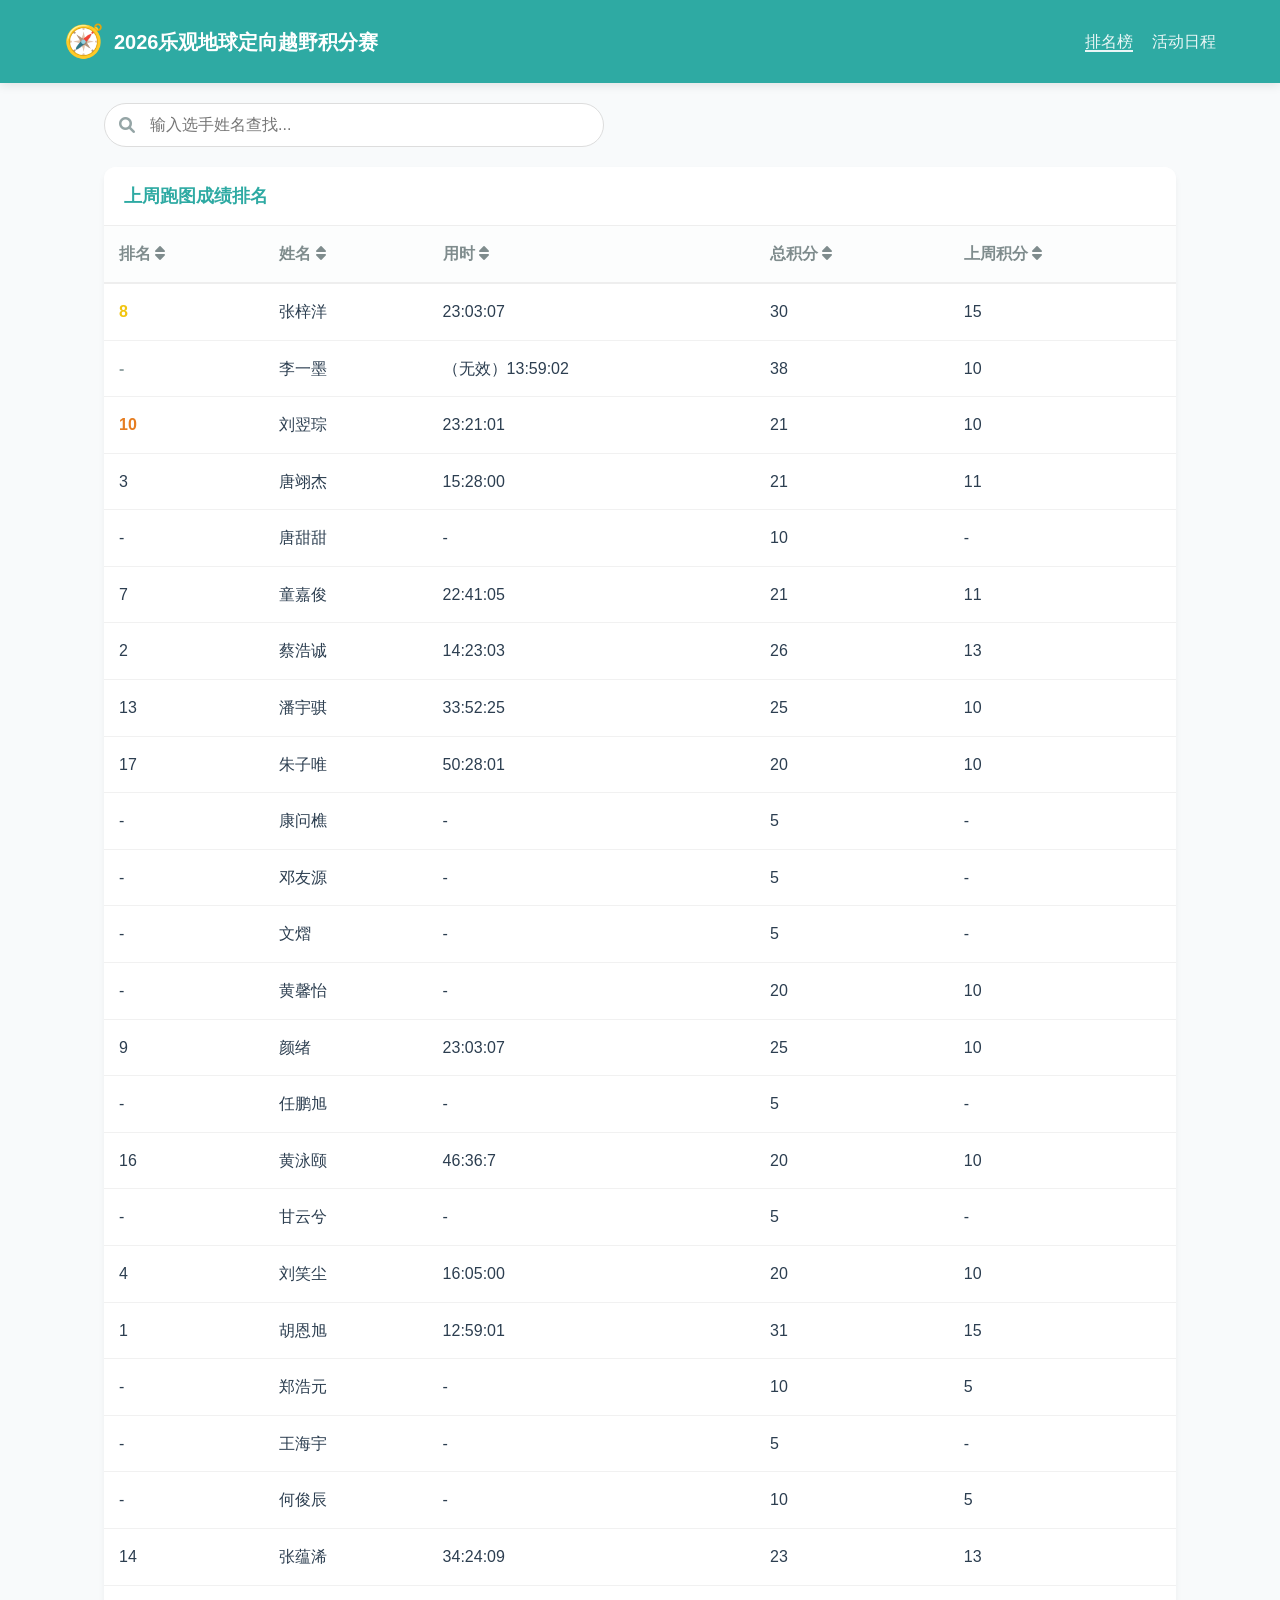
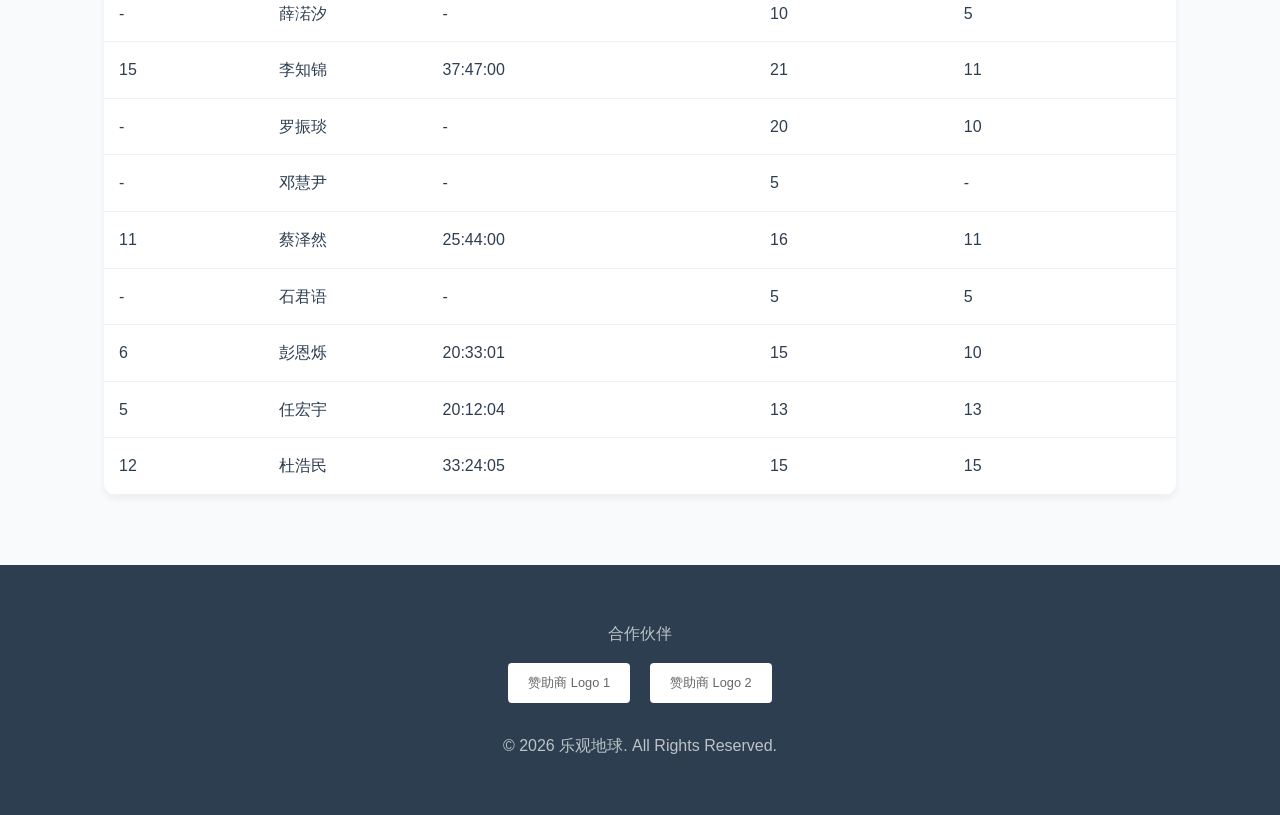
==== index.html @ 3fcf9bf5 "Update index.html" ====
<!DOCTYPE html>
<html lang="zh-CN">
<head>
    <meta charset="UTF-8">
    <meta name="viewport" content="width=device-width, initial-scale=1.0">
    <title>定向越野积分赛排名 - 2026</title>
    <link rel="stylesheet" href="style.css">
    <link rel="stylesheet" href="https://cdnjs.cloudflare.com/ajax/libs/font-awesome/6.0.0-beta3/css/all.min.css">
</head>
<body>

    <header>
        <div class="header-container">
            <div class="logo-title">
                <span class="logo-icon">🧭</span>
                <h1>2026乐观地球定向越野积分赛</h1>
            </div>
            <nav>
                <a href="#" class="active">排名榜</a>
                <a href="#">活动日程</a>
            </nav>
        </div>
    </header>

    <main>
        <div class="search-section">
            <div class="search-box">
                <i class="fas fa-search"></i>
                <input type="text" id="playerSearch" placeholder="输入选手姓名查找...">
            </div>
        </div>
        
        <section class="ranking-section">
            <div class="table-card">
                <div class="table-header">
                    <h2>上周跑图成绩排名</h2>
                </div>
                <div class="table-responsive">
                    <table id="rankingTable">
                        <thead>
                            <tr>
                                <th onclick="sortTable(0)">排名 <i class="fas fa-sort"></i></th>
                                <th onclick="sortTable(1)">姓名 <i class="fas fa-sort"></i></th>
                                <th onclick="sortTable(2)">用时 <i class="fas fa-sort"></i></th>
                                <th onclick="sortTable(3)">总积分 <i class="fas fa-sort"></i></th>
                                <th onclick="sortTable(4)">上周积分 <i class="fas fa-sort"></i></th>
                            </tr>
                        </thead>
                        <tbody id="rankingBody">
                            <tr>
                                <td>8</td>
                                <td>张梓洋</td>
                                <td>23:03:07</td>
                                <td>30</td>
                                <td>15</td>
                            </tr>
                            <tr>
                                <td>-</td>
                                <td>李一墨</td>
                                <td>（无效）13:59:02</td>
                                <td>38</td>
                                <td>10</td>
                            </tr>
                            <tr>
                                <td>10</td>
                                <td>刘翌琮</td>
                                <td>23:21:01</td>
                                <td>21</td>
                                <td>10</td>
                            </tr>
                            <tr>
                                <td>3</td>
                                <td>唐翊杰</td>
                                <td>15:28:00</td>
                                <td>21</td>
                                <td>11</td>
                            </tr>
                            <tr>
                                <td>-</td>
                                <td>唐甜甜</td>
                                <td>-</td>
                                <td>10</td>
                                <td>-</td>
                            </tr>
                            <tr>
                                <td>7</td>
                                <td>童嘉俊</td>
                                <td>22:41:05</td>
                                <td>21</td>
                                <td>11</td>
                            </tr>
                            <tr>
                                <td>2</td>
                                <td>蔡浩诚</td>
                                <td>14:23:03</td>
                                <td>26</td>
                                <td>13</td>
                            </tr>
                            <tr>
                                <td>13</td>
                                <td>潘宇骐</td>
                                <td>33:52:25</td>
                                <td>25</td>
                                <td>10</td>
                            </tr>
                            <tr>
                                <td>17</td>
                                <td>朱子唯</td>
                                <td>50:28:01</td>
                                <td>20</td>
                                <td>10</td>
                            </tr>
                            <tr>
                                <td>-</td>
                                <td>康问樵</td>
                                <td>-</td>
                                <td>5</td>
                                <td>-</td>
                            </tr>
                            <tr>
                                <td>-</td>
                                <td>邓友源</td>
                                <td>-</td>
                                <td>5</td>
                                <td>-</td>
                            </tr>
                             <tr>
                                <td>-</td>
                                <td>文熠</td>
                                <td>-</td>
                                <td>5</td>
                                <td>-</td>
                            </tr>
                             <tr>
                                <td>-</td>
                                <td>黄馨怡</td>
                                <td>-</td>
                                <td>20</td>
                                <td>10</td>
                            </tr>
                             <tr>
                                <td>9</td>
                                <td>颜绪</td>
                                <td>23:03:07</td>
                                <td>25</td>
                                <td>10</td>
                            </tr>
                             <tr>
                                <td>-</td>
                                <td>任鹏旭</td>
                                <td>-</td>
                                <td>5</td>
                                <td>-</td>
                            </tr>
                             <tr>
                                <td>16</td>
                                <td>黄泳颐</td>
                                <td>46:36:7</td>
                                <td>20</td>
                                <td>10</td>
                            </tr>
                             <tr>
                                <td>-</td>
                                <td>甘云兮</td>
                                <td>-</td>
                                <td>5</td>
                                <td>-</td>
                            </tr>
                             <tr>
                                <td>4</td>
                                <td>刘笑尘</td>
                                <td>16:05:00</td>
                                <td>20</td>
                                <td>10</td>
                            </tr>
                             <tr>
                                <td>1</td>
                                <td>胡恩旭</td>
                                <td>12:59:01</td>
                                <td>31</td>
                                <td>15</td>
                            </tr>
                             <tr>
                                <td>-</td>
                                <td>郑浩元</td>
                                <td>-</td>
                                <td>10</td>
                                <td>5</td>
                            </tr>
                             <tr>
                                <td>-</td>
                                <td>王海宇</td>
                                <td>-</td>
                                <td>5</td>
                                <td>-</td>
                            </tr>
                             <tr>
                                <td>-</td>
                                <td>何俊辰</td>
                                <td>-</td>
                                <td>10</td>
                                <td>5</td>
                            </tr>
                             <tr>
                                <td>14</td>
                                <td>张蕴浠</td>
                                <td>34:24:09</td>
                                <td>23</td>
                                <td>13</td>
                            </tr>
                             <tr>
                                <td>-</td>
                                <td>薛渃汐</td>
                                <td>-</td>
                                <td>10</td>
                                <td>5</td>
                            </tr>
                             <tr>
                                <td>15</td>
                                <td>李知锦</td>
                                <td>37:47:00</td>
                                <td>21</td>
                                <td>11</td>
                            </tr>
                             <tr>
                                <td>-</td>
                                <td>罗振琰</td>
                                <td>-</td>
                                <td>20</td>
                                <td>10</td>
                            </tr>
                             <tr>
                                <td>-</td>
                                <td>邓慧尹</td>
                                <td>-</td>
                                <td>5</td>
                                <td>-</td>
                            </tr>
                             <tr>
                                <td>11</td>
                                <td>蔡泽然</td>
                                <td>25:44:00</td>
                                <td>16</td>
                                <td>11</td>
                            </tr>
                             <tr>
                                <td>-</td>
                                <td>石君语</td>
                                <td>-</td>
                                <td>5</td>
                                <td>5</td>
                            </tr>
                             <tr>
                                <td>6</td>
                                <td>彭恩烁</td>
                                <td>20:33:01</td>
                                <td>15</td>
                                <td>10</td>
                            </tr>
                             <tr>
                                <td>5</td>
                                <td>任宏宇</td>
                                <td>20:12:04</td>
                                <td>13</td>
                                <td>13</td>
                            </tr>
                             <tr>
                                <td>12</td>
                                <td>杜浩民</td>
                                <td>33:24:05</td>
                                <td>15</td>
                                <td>15</td>
                            </tr>
                        </tbody>
                    </table>
                </div>
            </div>
        </section>
    </main>

    <footer>
        <div class="sponsor-section">
            <p>合作伙伴</p>
            <div class="sponsor-logos">
                <div class="sponsor-item">赞助商 Logo 1</div>
                <div class="sponsor-item">赞助商 Logo 2</div>
            </div>
        </div>
        <div class="footer-info">
            <p>© 2026 乐观地球. All Rights Reserved.</p>
        </div>
    </footer>

    <script src="app.js"></script>
</body>
</html>
---- style.css ----
/* 变量定义 */
:root {
    --primary-color: rgb(46, 170, 163); /* 你指定的主体色 */
    --primary-dark: rgb(35, 130, 125);
    --bg-color: #f8fafb;
    --text-color: #2c3e50;
}

* {
    box-sizing: border-box;
    -webkit-tap-highlight-color: transparent;
}

body {
    font-family: -apple-system, BlinkMacSystemFont, "Segoe UI", Roboto, sans-serif;
    margin: 0;
    background-color: var(--bg-color);
    color: var(--text-color);
    line-height: 1.6;
}

/* 头部样式 */
header {
    background-color: var(--primary-color);
    color: white;
    padding: 1rem 5%;
    position: sticky;
    top: 0;
    z-index: 100;
    box-shadow: 0 2px 10px rgba(0,0,0,0.1);
}

.header-container {
    display: flex;
    justify-content: space-between;
    align-items: center;
    max-width: 1200px;
    margin: 0 auto;
}

.logo-title {
    display: flex;
    align-items: center;
    gap: 10px;
}

.logo-icon { font-size: 2rem; }
h1 { margin: 0; font-size: 1.25rem; }

nav a {
    color: white;
    text-decoration: none;
    margin-left: 15px;
    font-weight: 500;
    opacity: 0.9;
}

nav a.active { border-bottom: 2px solid white; }

/* 主体布局 */
main {
    max-width: 1200px;
    margin: 0 auto;
    padding: 20px 5%;
}

/* 搜索框 */
.search-section {
    margin-bottom: 20px;
}

.search-box {
    position: relative;
    max-width: 500px;
}

.search-box i {
    position: absolute;
    left: 15px;
    top: 50%;
    transform: translateY(-50%);
    color: #95a5a6;
}

.search-box input {
    width: 100%;
    padding: 12px 12px 12px 45px;
    border: 1px solid #ddd;
    border-radius: 25px;
    font-size: 1rem;
    outline: none;
    transition: 0.3s;
}

.search-box input:focus {
    border-color: var(--primary-color);
    box-shadow: 0 0 8px rgba(46, 170, 163, 0.2);
}

/* 表格卡片样式 */
.table-card {
    background: white;
    border-radius: 12px;
    overflow: hidden;
    box-shadow: 0 4px 6px rgba(0,0,0,0.05);
}

.table-header {
    padding: 15px 20px;
    background: #fff;
    border-bottom: 1px solid #eee;
}

.table-header h2 {
    margin: 0;
    font-size: 1.1rem;
    color: var(--primary-color);
}

/* 响应式表格核心 */
.table-responsive {
    width: 100%;
    overflow-x: auto;
    -webkit-overflow-scrolling: touch;
}

table {
    width: 100%;
    border-collapse: collapse;
    min-width: 600px; /* 保证手机端不挤压 */
}

th {
    background-color: #fcfdfd;
    color: #7f8c8d;
    font-weight: 600;
    text-align: left;
    padding: 15px;
    border-bottom: 2px solid #eee;
    cursor: pointer;
}

td {
    padding: 15px;
    border-bottom: 1px solid #f1f1f1;
}

tr:hover { background-color: #f9fdfd; }

/* 前三名样式 */
tr:nth-child(1) td:first-child { color: #f1c40f; font-weight: bold; }
tr:nth-child(2) td:first-child { color: #95a5a6; font-weight: bold; }
tr:nth-child(3) td:first-child { color: #e67e22; font-weight: bold; }

/* 底部与赞助商 */
footer {
    margin-top: 50px;
    padding: 40px 5%;
    background: #2c3e50;
    color: #bdc3c7;
    text-align: center;
}

.sponsor-section {
    max-width: 600px;
    margin: 0 auto 30px;
}

.sponsor-logos {
    display: flex;
    justify-content: center;
    gap: 20px;
    margin-top: 15px;
}

.sponsor-item {
    background: white;
    color: #666;
    padding: 10px 20px;
    border-radius: 4px;
    font-size: 0.8rem;
    min-width: 120px;
}

/* 手机端适配逻辑 */
@media (max-width: 600px) {
    header { padding: 15px; }
    .header-container { flex-direction: column; gap: 10px; }
    h1 { font-size: 1.1rem; }
    nav a { margin: 0 8px; font-size: 0.9rem; }
    
    th, td { padding: 12px 10px; font-size: 0.85rem; }
    .sponsor-logos { flex-direction: column; align-items: center; }
}
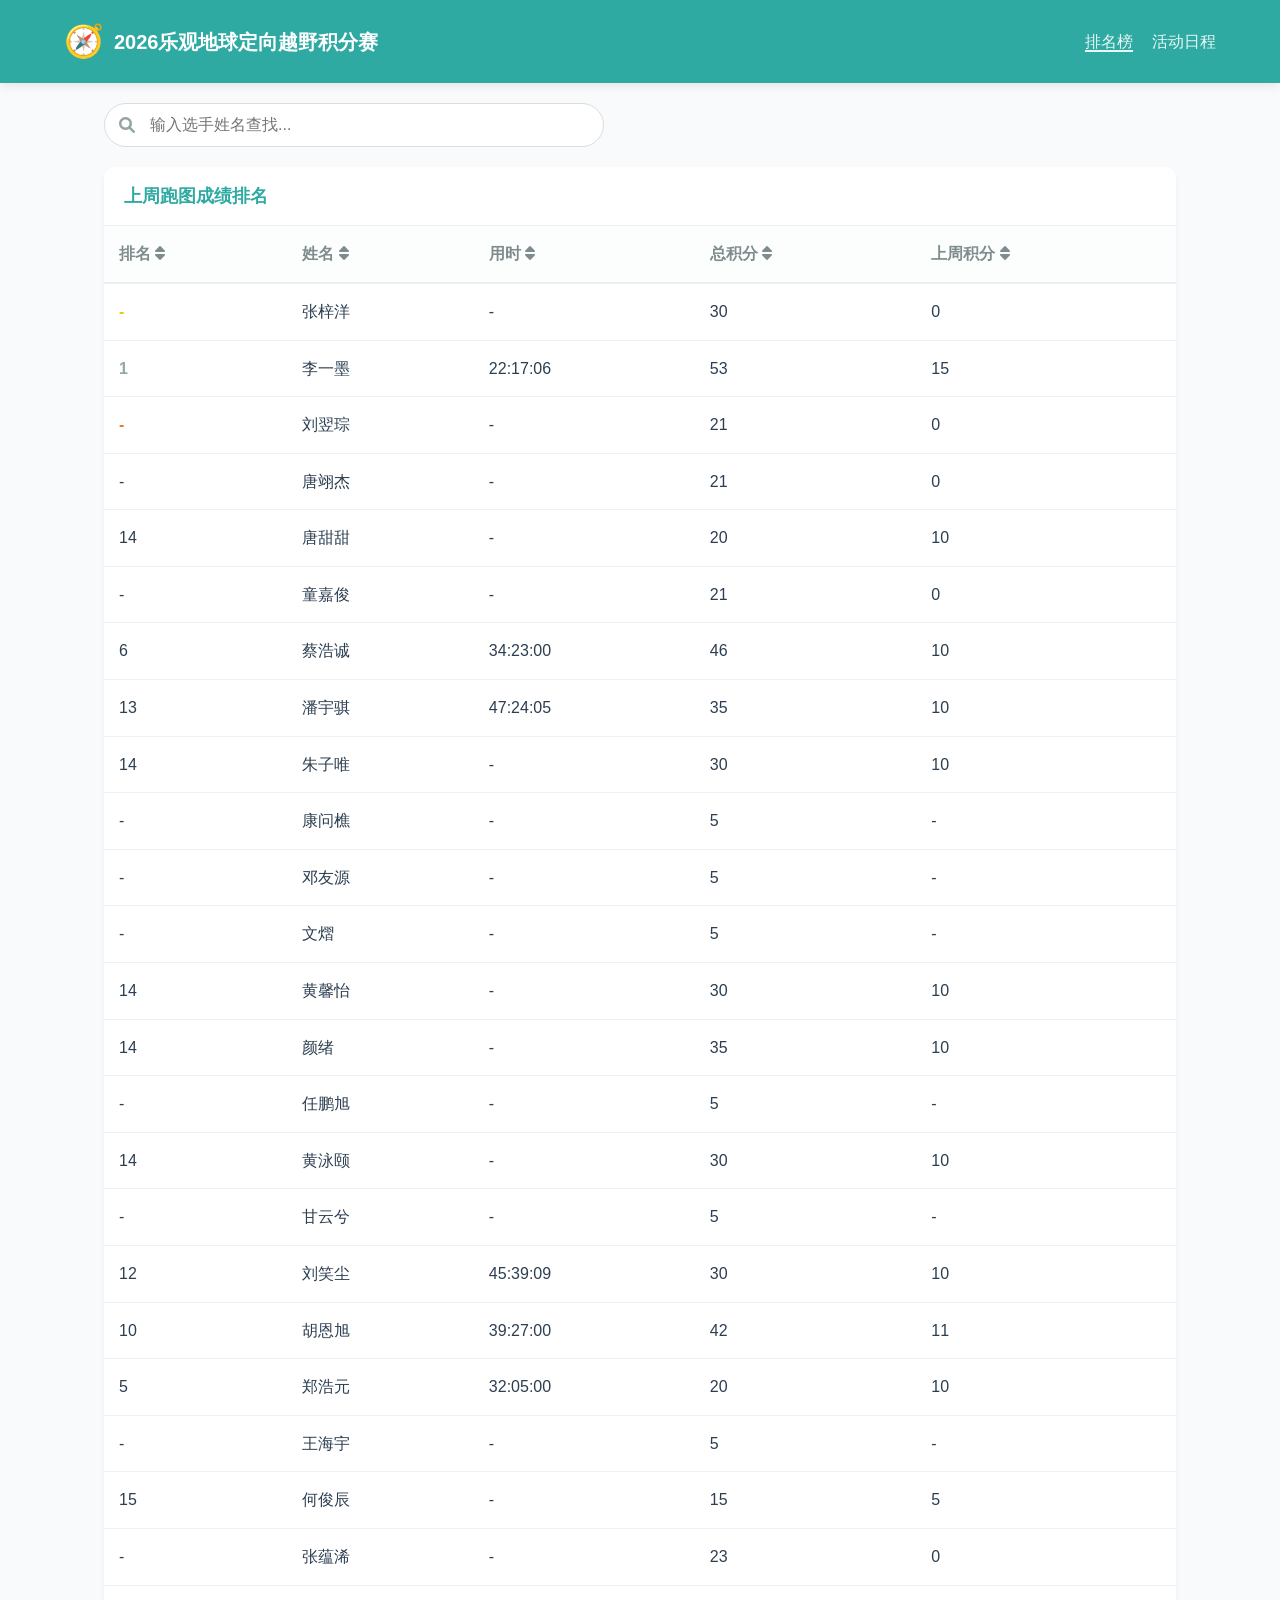
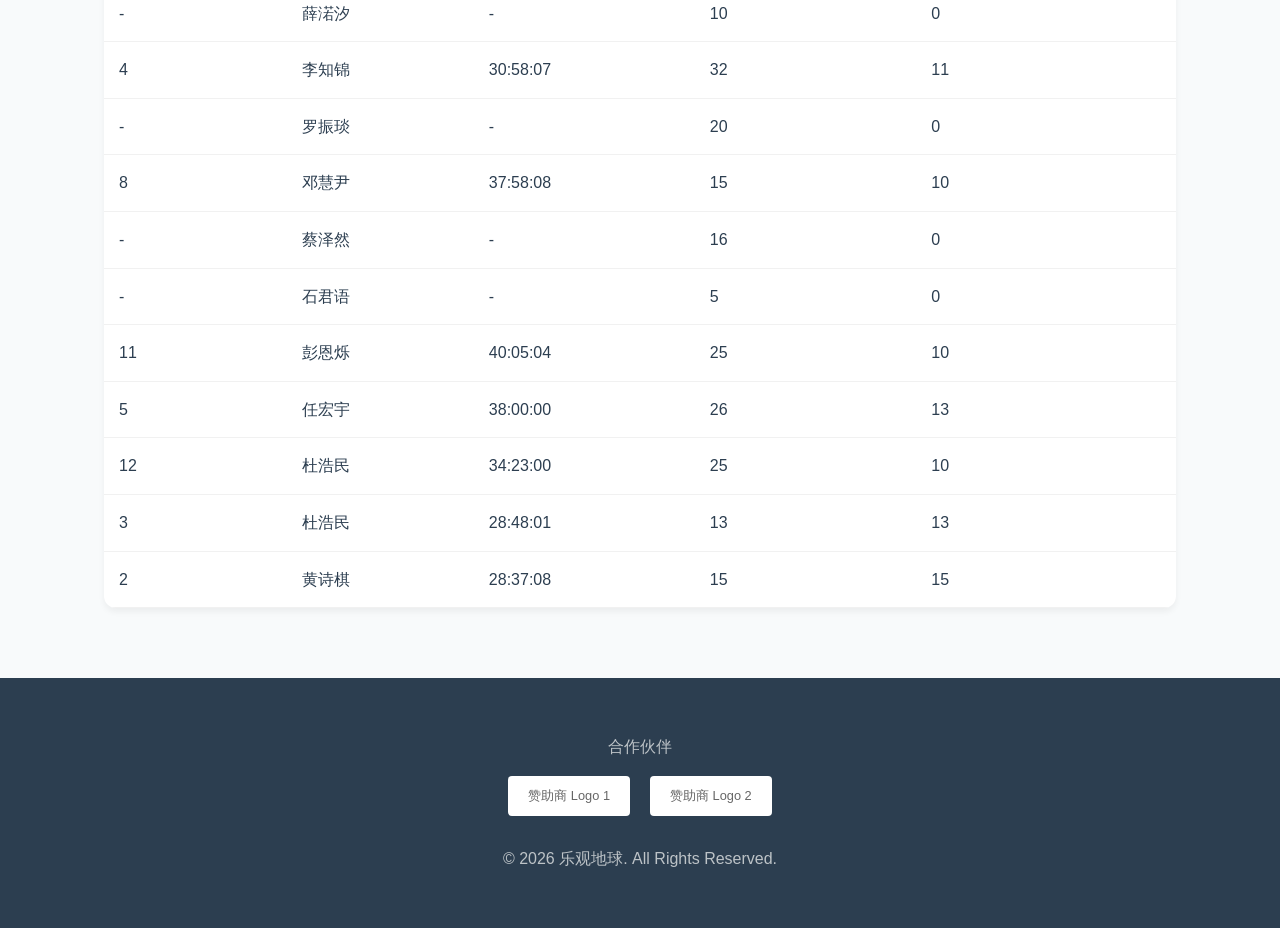
==== commit db9e60c7: "Update index.html" ====
--- a/index.html
+++ b/index.html
@@ -48,226 +48,240 @@
                         </thead>
                         <tbody id="rankingBody">
                             <tr>
+                                <td>-</td>
+                                <td>张梓洋</td>
+                                <td>-</td>
+                                <td>30</td>
+                                <td>0</td>
+                            </tr>
+                            <tr>
+                                <td>1</td>
+                                <td>李一墨</td>
+                                <td>22:17:06</td>
+                                <td>53</td>
+                                <td>15</td>
+                            </tr>
+                            <tr>
+                                <td>-</td>
+                                <td>刘翌琮</td>
+                                <td>-</td>
+                                <td>21</td>
+                                <td>0</td>
+                            </tr>
+                            <tr>
+                                <td>-</td>
+                                <td>唐翊杰</td>
+                                <td>-</td>
+                                <td>21</td>
+                                <td>0</td>
+                            </tr>
+                            <tr>
+                                <td>14</td>
+                                <td>唐甜甜</td>
+                                <td>-</td>
+                                <td>20</td>
+                                <td>10</td>
+                            </tr>
+                            <tr>
+                                <td>-</td>
+                                <td>童嘉俊</td>
+                                <td>-</td>
+                                <td>21</td>
+                                <td>0</td>
+                            </tr>
+                            <tr>
+                                <td>6</td>
+                                <td>蔡浩诚</td>
+                                <td>34:23:00</td>
+                                <td>46</td>
+                                <td>10</td>
+                            </tr>
+                            <tr>
+                                <td>13</td>
+                                <td>潘宇骐</td>
+                                <td>47:24:05</td>
+                                <td>35</td>
+                                <td>10</td>
+                            </tr>
+                            <tr>
+                                <td>14</td>
+                                <td>朱子唯</td>
+                                <td>-</td>
+                                <td>30</td>
+                                <td>10</td>
+                            </tr>
+                            <tr>
+                                <td>-</td>
+                                <td>康问樵</td>
+                                <td>-</td>
+                                <td>5</td>
+                                <td>-</td>
+                            </tr>
+                            <tr>
+                                <td>-</td>
+                                <td>邓友源</td>
+                                <td>-</td>
+                                <td>5</td>
+                                <td>-</td>
+                            </tr>
+                             <tr>
+                                <td>-</td>
+                                <td>文熠</td>
+                                <td>-</td>
+                                <td>5</td>
+                                <td>-</td>
+                            </tr>
+                             <tr>
+                                <td>14</td>
+                                <td>黄馨怡</td>
+                                <td>-</td>
+                                <td>30</td>
+                                <td>10</td>
+                            </tr>
+                             <tr>
+                                <td>14</td>
+                                <td>颜绪</td>
+                                <td>-</td>
+                                <td>35</td>
+                                <td>10</td>
+                            </tr>
+                             <tr>
+                                <td>-</td>
+                                <td>任鹏旭</td>
+                                <td>-</td>
+                                <td>5</td>
+                                <td>-</td>
+                            </tr>
+                             <tr>
+                                <td>14</td>
+                                <td>黄泳颐</td>
+                                <td>-</td>
+                                <td>30</td>
+                                <td>10</td>
+                            </tr>
+                             <tr>
+                                <td>-</td>
+                                <td>甘云兮</td>
+                                <td>-</td>
+                                <td>5</td>
+                                <td>-</td>
+                            </tr>
+                             <tr>
+                                <td>12</td>
+                                <td>刘笑尘</td>
+                                <td>45:39:09</td>
+                                <td>30</td>
+                                <td>10</td>
+                            </tr>
+                             <tr>
+                                <td>10</td>
+                                <td>胡恩旭</td>
+                                <td>39:27:00</td>
+                                <td>42</td>
+                                <td>11</td>
+                            </tr>
+                             <tr>
+                                <td>5</td>
+                                <td>郑浩元</td>
+                                <td>32:05:00</td>
+                                <td>20</td>
+                                <td>10</td>
+                            </tr>
+                             <tr>
+                                <td>-</td>
+                                <td>王海宇</td>
+                                <td>-</td>
+                                <td>5</td>
+                                <td>-</td>
+                            </tr>
+                             <tr>
+                                <td>15</td>
+                                <td>何俊辰</td>
+                                <td>-</td>
+                                <td>15</td>
+                                <td>5</td>
+                            </tr>
+                             <tr>
+                                <td>-</td>
+                                <td>张蕴浠</td>
+                                <td>-</td>
+                                <td>23</td>
+                                <td>0</td>
+                            </tr>
+                             <tr>
+                                <td>-</td>
+                                <td>薛渃汐</td>
+                                <td>-</td>
+                                <td>10</td>
+                                <td>0</td>
+                            </tr>
+                             <tr>
+                                <td>4</td>
+                                <td>李知锦</td>
+                                <td>30:58:07</td>
+                                <td>32</td>
+                                <td>11</td>
+                            </tr>
+                             <tr>
+                                <td>-</td>
+                                <td>罗振琰</td>
+                                <td>-</td>
+                                <td>20</td>
+                                <td>0</td>
+                            </tr>
+                             <tr>
                                 <td>8</td>
-                                <td>张梓洋</td>
-                                <td>23:03:07</td>
-                                <td>30</td>
-                                <td>15</td>
-                            </tr>
-                            <tr>
-                                <td>-</td>
-                                <td>李一墨</td>
-                                <td>（无效）13:59:02</td>
-                                <td>38</td>
-                                <td>10</td>
-                            </tr>
-                            <tr>
-                                <td>10</td>
-                                <td>刘翌琮</td>
-                                <td>23:21:01</td>
-                                <td>21</td>
-                                <td>10</td>
-                            </tr>
-                            <tr>
-                                <td>3</td>
-                                <td>唐翊杰</td>
-                                <td>15:28:00</td>
-                                <td>21</td>
+                                <td>邓慧尹</td>
+                                <td>37:58:08</td>
+                                <td>15</td>
+                                <td>10</td>
+                            </tr>
+                             <tr>
+                                <td>-</td>
+                                <td>蔡泽然</td>
+                                <td>-</td>
+                                <td>16</td>
+                                <td>0</td>
+                            </tr>
+                             <tr>
+                                <td>-</td>
+                                <td>石君语</td>
+                                <td>-</td>
+                                <td>5</td>
+                                <td>0</td>
+                            </tr>
+                             <tr>
                                 <td>11</td>
-                            </tr>
-                            <tr>
-                                <td>-</td>
-                                <td>唐甜甜</td>
-                                <td>-</td>
-                                <td>10</td>
-                                <td>-</td>
-                            </tr>
-                            <tr>
-                                <td>7</td>
-                                <td>童嘉俊</td>
-                                <td>22:41:05</td>
-                                <td>21</td>
-                                <td>11</td>
-                            </tr>
-                            <tr>
-                                <td>2</td>
-                                <td>蔡浩诚</td>
-                                <td>14:23:03</td>
+                                <td>彭恩烁</td>
+                                <td>40:05:04</td>
+                                <td>25</td>
+                                <td>10</td>
+                            </tr>
+                             <tr>
+                                <td>5</td>
+                                <td>任宏宇</td>
+                                <td>38:00:00</td>
                                 <td>26</td>
                                 <td>13</td>
                             </tr>
-                            <tr>
-                                <td>13</td>
-                                <td>潘宇骐</td>
-                                <td>33:52:25</td>
+                             <tr>
+                                <td>12</td>
+                                <td>杜浩民</td>
+                                <td>34:23:00</td>
                                 <td>25</td>
                                 <td>10</td>
                             </tr>
-                            <tr>
-                                <td>17</td>
-                                <td>朱子唯</td>
-                                <td>50:28:01</td>
-                                <td>20</td>
-                                <td>10</td>
-                            </tr>
-                            <tr>
-                                <td>-</td>
-                                <td>康问樵</td>
-                                <td>-</td>
-                                <td>5</td>
-                                <td>-</td>
-                            </tr>
-                            <tr>
-                                <td>-</td>
-                                <td>邓友源</td>
-                                <td>-</td>
-                                <td>5</td>
-                                <td>-</td>
-                            </tr>
-                             <tr>
-                                <td>-</td>
-                                <td>文熠</td>
-                                <td>-</td>
-                                <td>5</td>
-                                <td>-</td>
-                            </tr>
-                             <tr>
-                                <td>-</td>
-                                <td>黄馨怡</td>
-                                <td>-</td>
-                                <td>20</td>
-                                <td>10</td>
-                            </tr>
-                             <tr>
-                                <td>9</td>
-                                <td>颜绪</td>
-                                <td>23:03:07</td>
-                                <td>25</td>
-                                <td>10</td>
-                            </tr>
-                             <tr>
-                                <td>-</td>
-                                <td>任鹏旭</td>
-                                <td>-</td>
-                                <td>5</td>
-                                <td>-</td>
-                            </tr>
-                             <tr>
-                                <td>16</td>
-                                <td>黄泳颐</td>
-                                <td>46:36:7</td>
-                                <td>20</td>
-                                <td>10</td>
-                            </tr>
-                             <tr>
-                                <td>-</td>
-                                <td>甘云兮</td>
-                                <td>-</td>
-                                <td>5</td>
-                                <td>-</td>
-                            </tr>
-                             <tr>
-                                <td>4</td>
-                                <td>刘笑尘</td>
-                                <td>16:05:00</td>
-                                <td>20</td>
-                                <td>10</td>
-                            </tr>
-                             <tr>
-                                <td>1</td>
-                                <td>胡恩旭</td>
-                                <td>12:59:01</td>
-                                <td>31</td>
-                                <td>15</td>
-                            </tr>
-                             <tr>
-                                <td>-</td>
-                                <td>郑浩元</td>
-                                <td>-</td>
-                                <td>10</td>
-                                <td>5</td>
-                            </tr>
-                             <tr>
-                                <td>-</td>
-                                <td>王海宇</td>
-                                <td>-</td>
-                                <td>5</td>
-                                <td>-</td>
-                            </tr>
-                             <tr>
-                                <td>-</td>
-                                <td>何俊辰</td>
-                                <td>-</td>
-                                <td>10</td>
-                                <td>5</td>
-                            </tr>
-                             <tr>
-                                <td>14</td>
-                                <td>张蕴浠</td>
-                                <td>34:24:09</td>
-                                <td>23</td>
-                                <td>13</td>
-                            </tr>
-                             <tr>
-                                <td>-</td>
-                                <td>薛渃汐</td>
-                                <td>-</td>
-                                <td>10</td>
-                                <td>5</td>
-                            </tr>
-                             <tr>
-                                <td>15</td>
-                                <td>李知锦</td>
-                                <td>37:47:00</td>
-                                <td>21</td>
-                                <td>11</td>
-                            </tr>
-                             <tr>
-                                <td>-</td>
-                                <td>罗振琰</td>
-                                <td>-</td>
-                                <td>20</td>
-                                <td>10</td>
-                            </tr>
-                             <tr>
-                                <td>-</td>
-                                <td>邓慧尹</td>
-                                <td>-</td>
-                                <td>5</td>
-                                <td>-</td>
-                            </tr>
-                             <tr>
-                                <td>11</td>
-                                <td>蔡泽然</td>
-                                <td>25:44:00</td>
-                                <td>16</td>
-                                <td>11</td>
-                            </tr>
-                             <tr>
-                                <td>-</td>
-                                <td>石君语</td>
-                                <td>-</td>
-                                <td>5</td>
-                                <td>5</td>
-                            </tr>
-                             <tr>
-                                <td>6</td>
-                                <td>彭恩烁</td>
-                                <td>20:33:01</td>
-                                <td>15</td>
-                                <td>10</td>
-                            </tr>
-                             <tr>
-                                <td>5</td>
-                                <td>任宏宇</td>
-                                <td>20:12:04</td>
+                             <tr>
+                                <td>3</td>
+                                <td>杜浩民</td>
+                                <td>28:48:01</td>
                                 <td>13</td>
                                 <td>13</td>
                             </tr>
                              <tr>
-                                <td>12</td>
-                                <td>杜浩民</td>
-                                <td>33:24:05</td>
+                                <td>2</td>
+                                <td>黄诗棋</td>
+                                <td>28:37:08</td>
                                 <td>15</td>
                                 <td>15</td>
                             </tr>
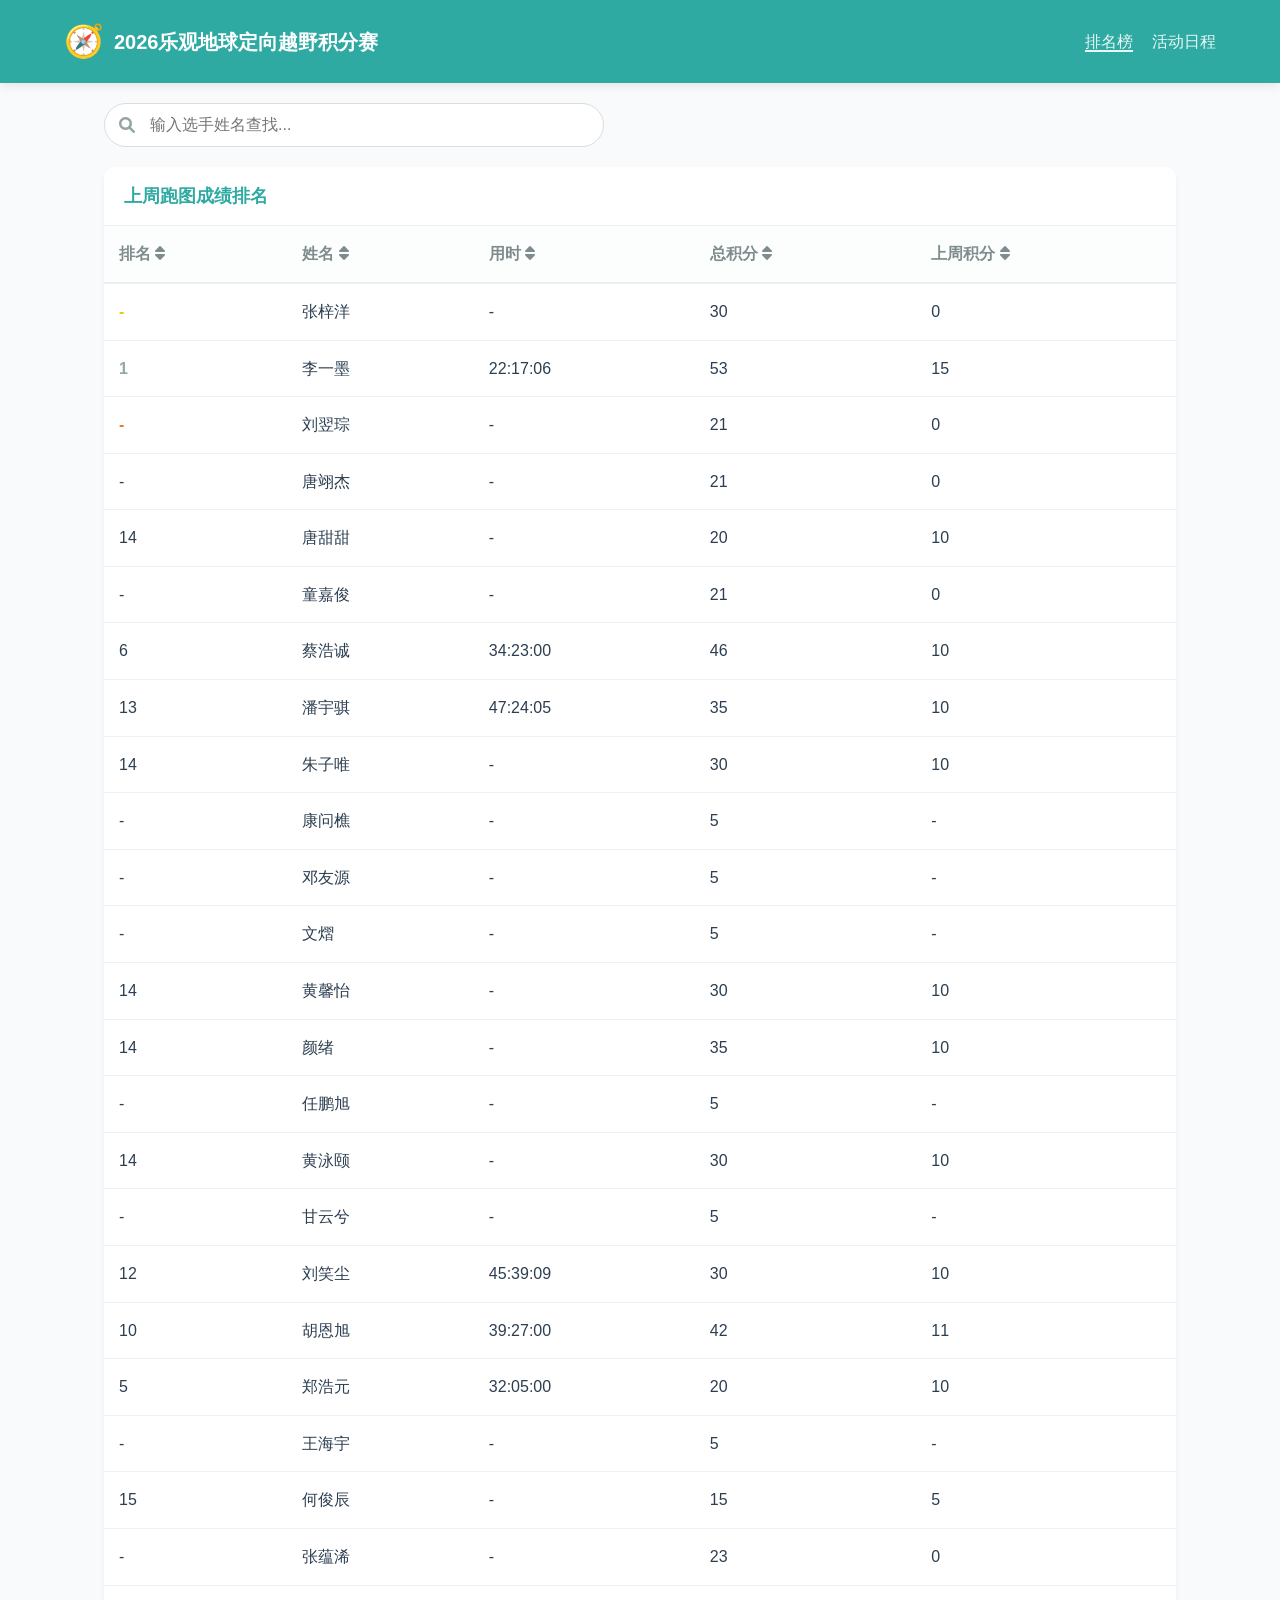
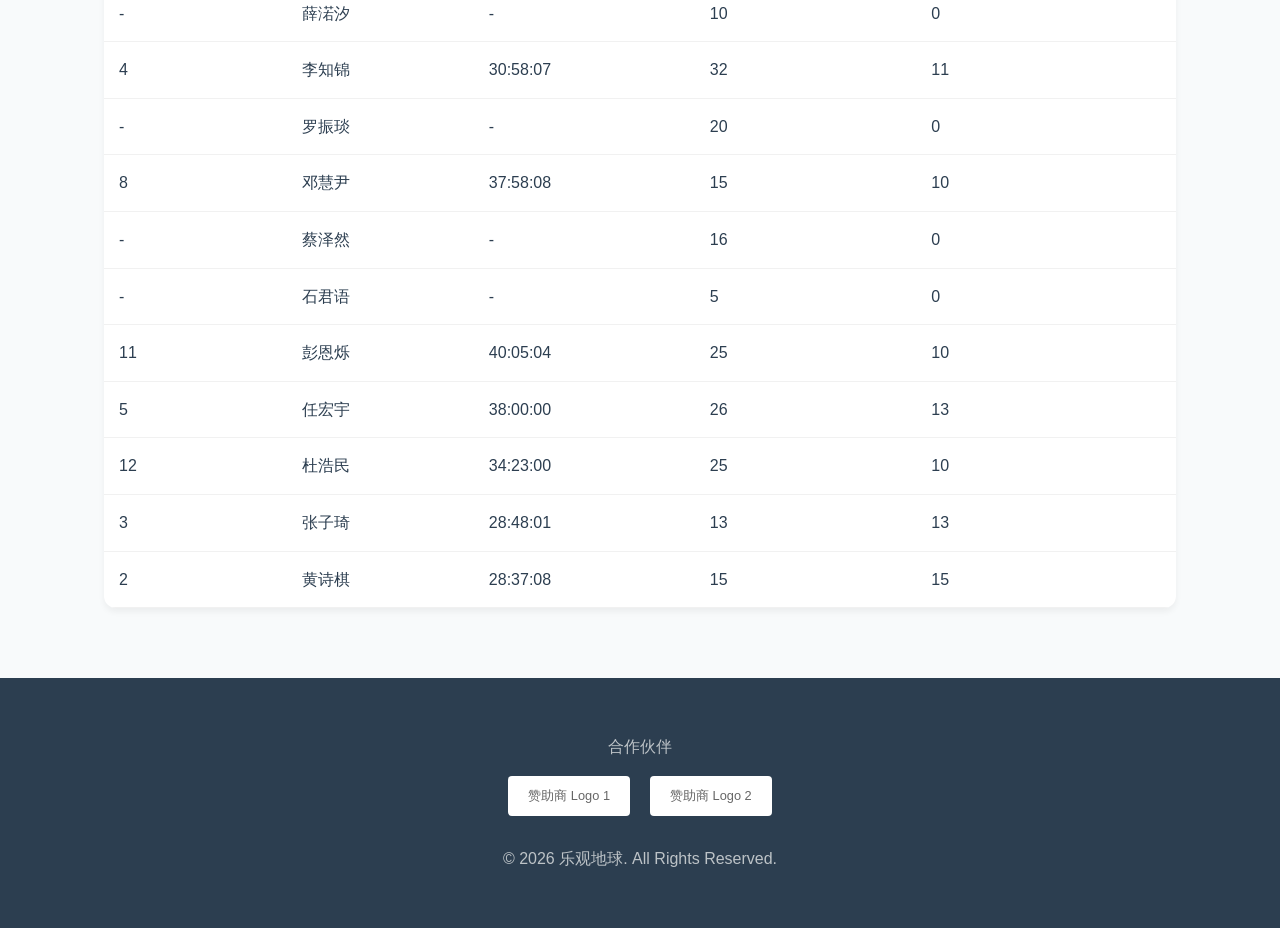
==== commit cea019a4: "Update index.html" ====
--- a/index.html
+++ b/index.html
@@ -273,7 +273,7 @@
                             </tr>
                              <tr>
                                 <td>3</td>
-                                <td>杜浩民</td>
+                                <td>张子琦</td>
                                 <td>28:48:01</td>
                                 <td>13</td>
                                 <td>13</td>
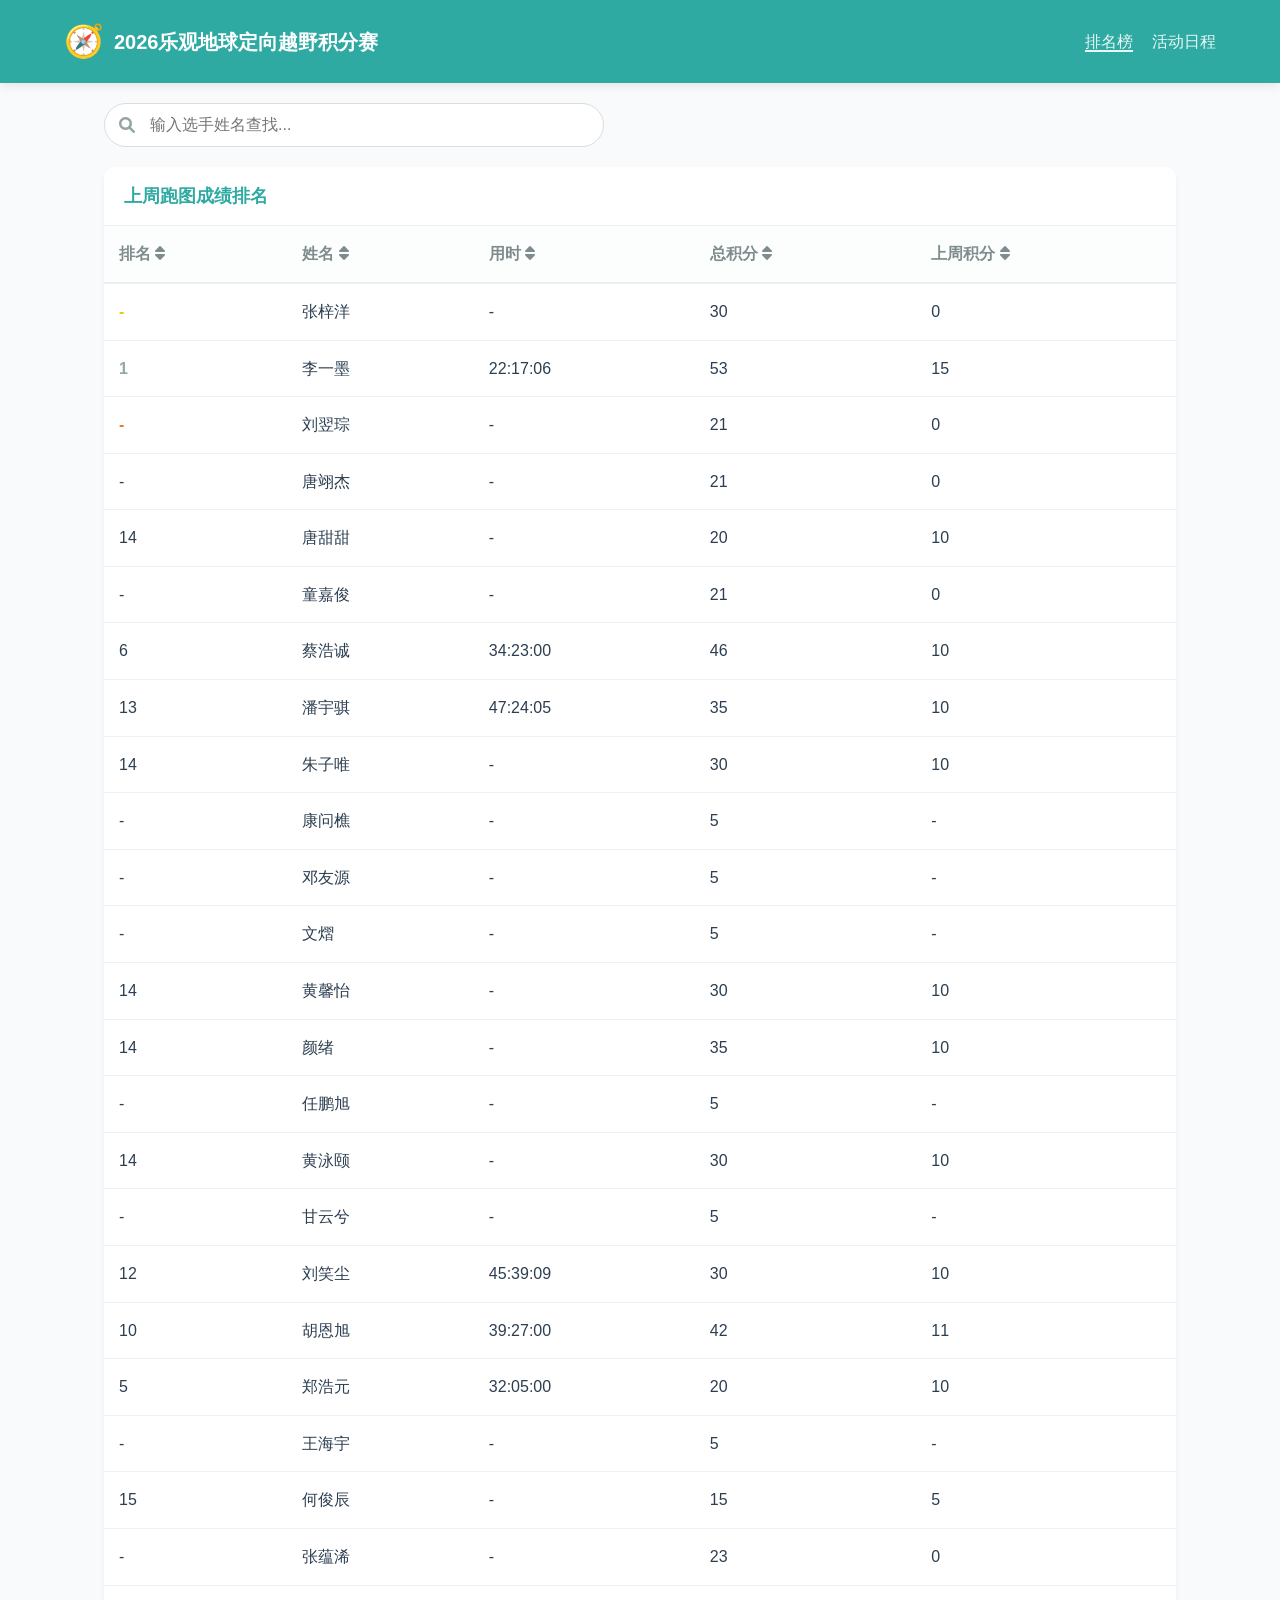
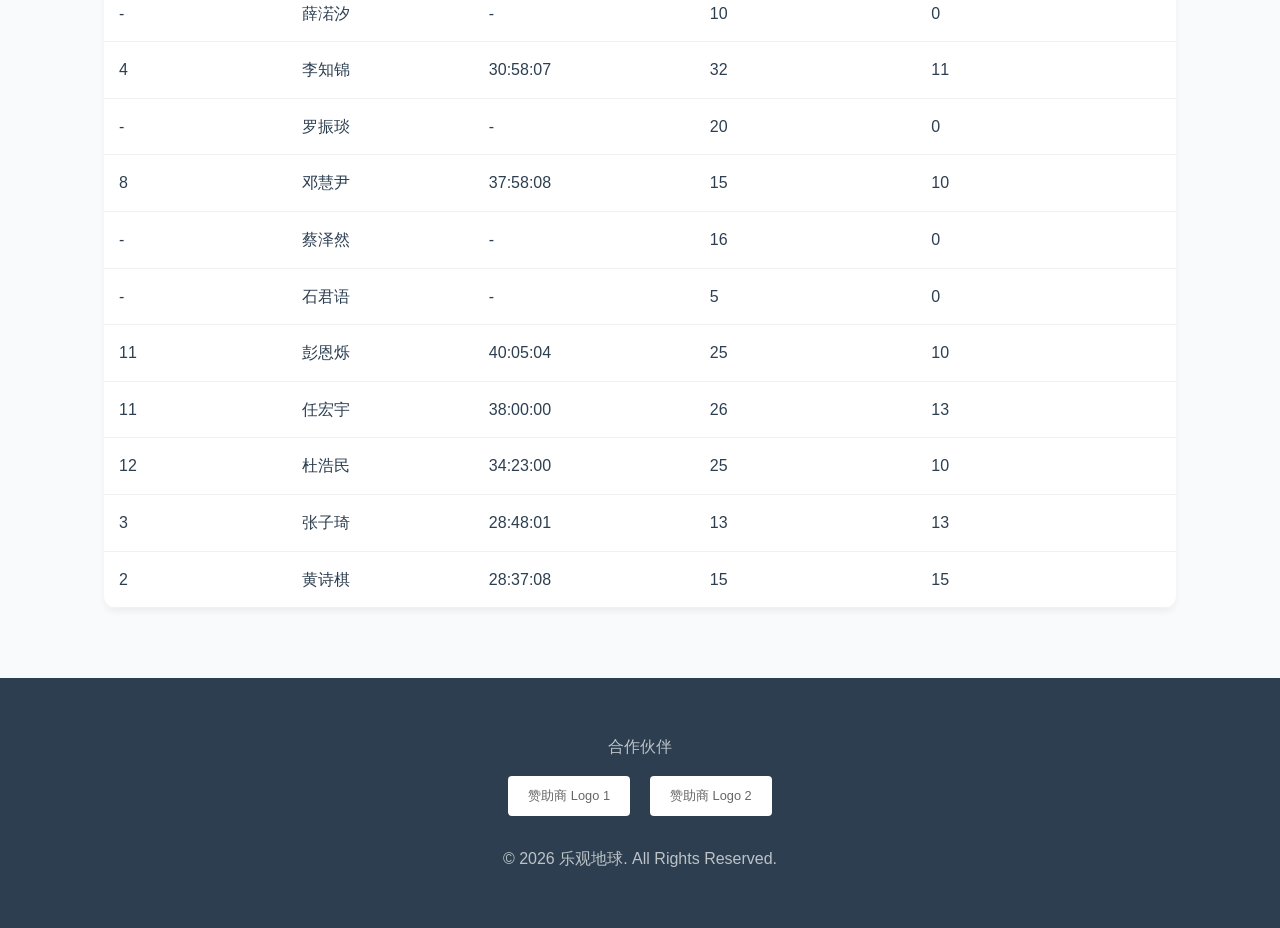
==== commit a47f819a: "Update index.html" ====
--- a/index.html
+++ b/index.html
@@ -258,7 +258,7 @@
                                 <td>10</td>
                             </tr>
                              <tr>
-                                <td>5</td>
+                                <td>11</td>
                                 <td>任宏宇</td>
                                 <td>38:00:00</td>
                                 <td>26</td>
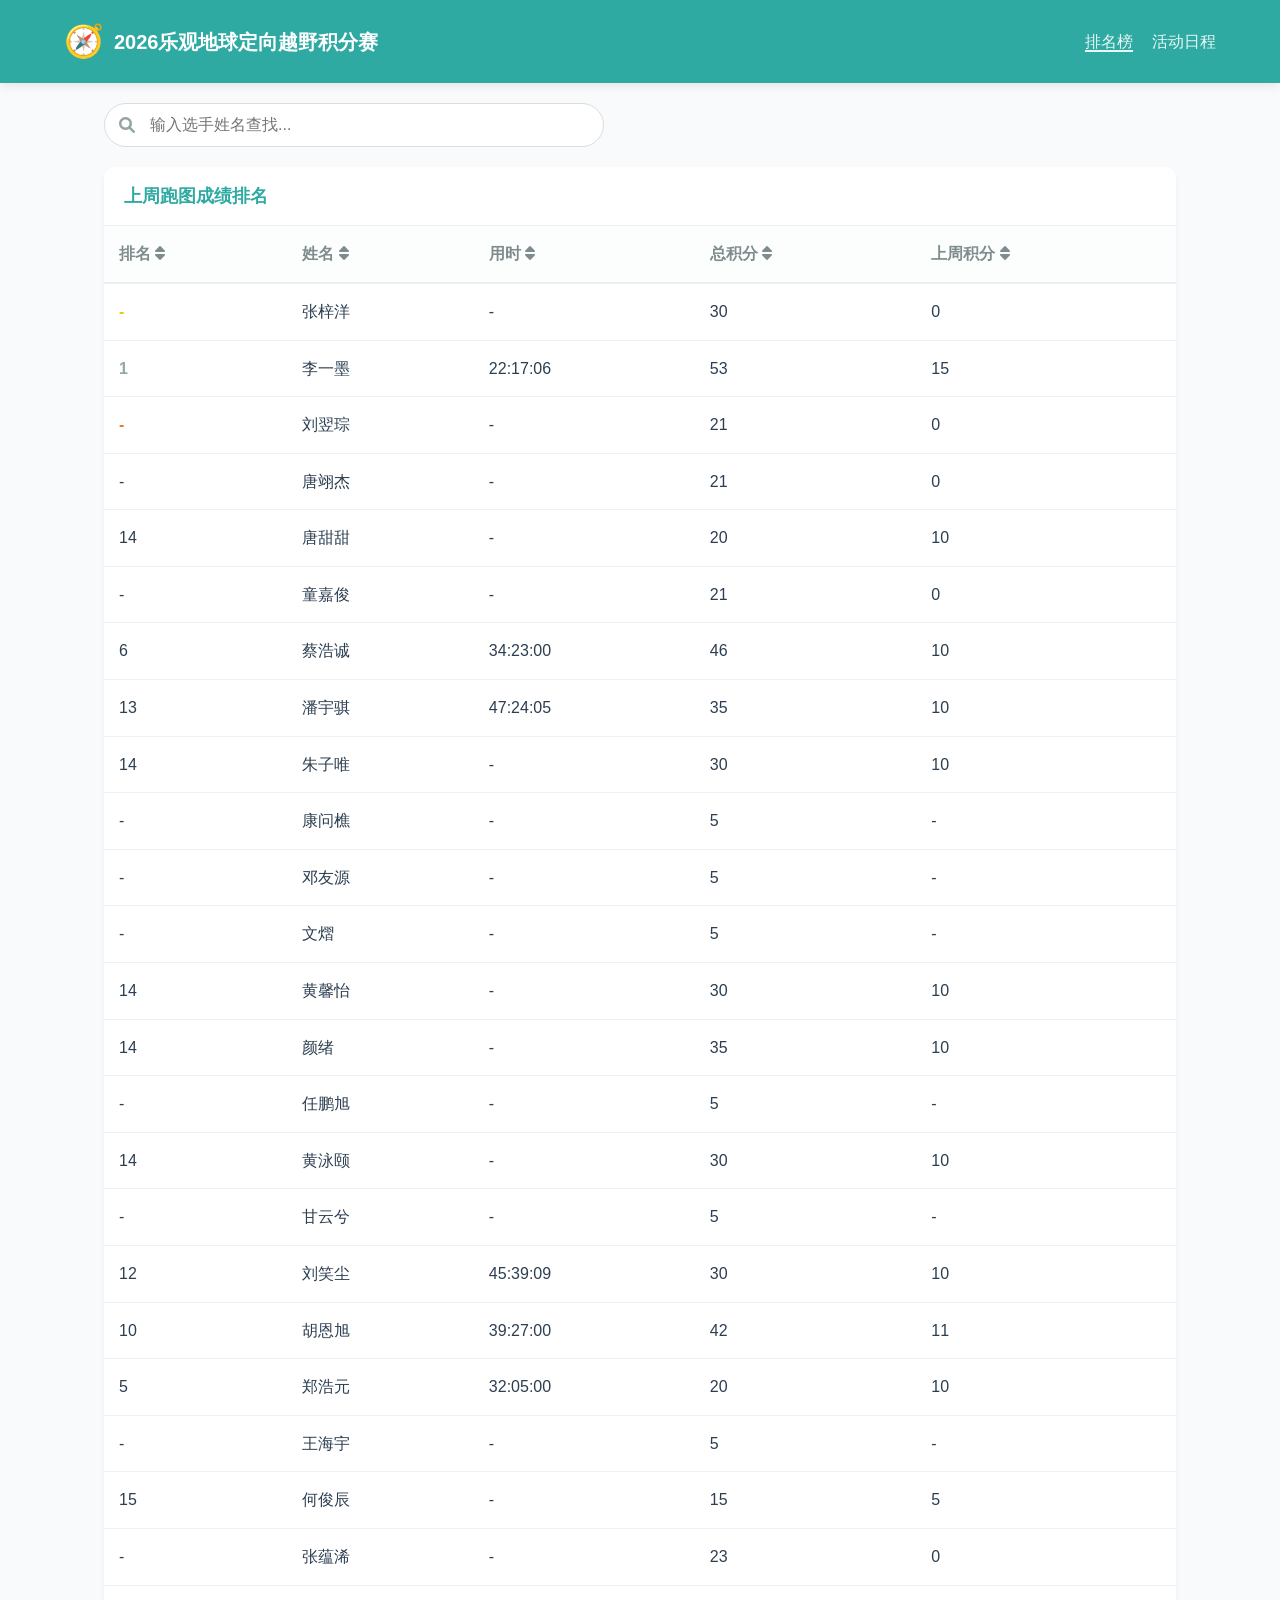
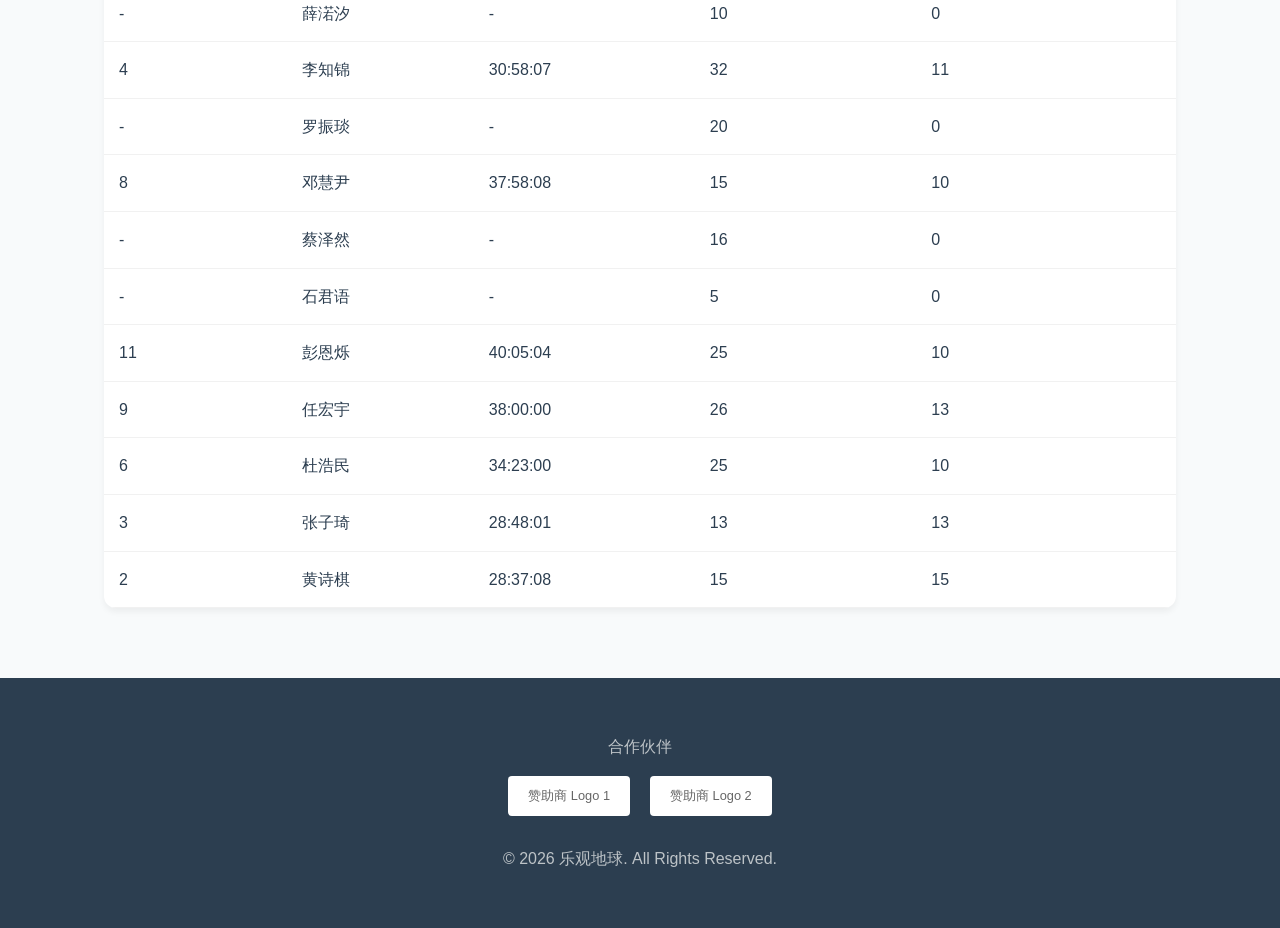
==== commit 052be87d: "Update index.html" ====
--- a/index.html
+++ b/index.html
@@ -258,14 +258,14 @@
                                 <td>10</td>
                             </tr>
                              <tr>
-                                <td>11</td>
+                                <td>9</td>
                                 <td>任宏宇</td>
                                 <td>38:00:00</td>
                                 <td>26</td>
                                 <td>13</td>
                             </tr>
                              <tr>
-                                <td>12</td>
+                                <td>6</td>
                                 <td>杜浩民</td>
                                 <td>34:23:00</td>
                                 <td>25</td>
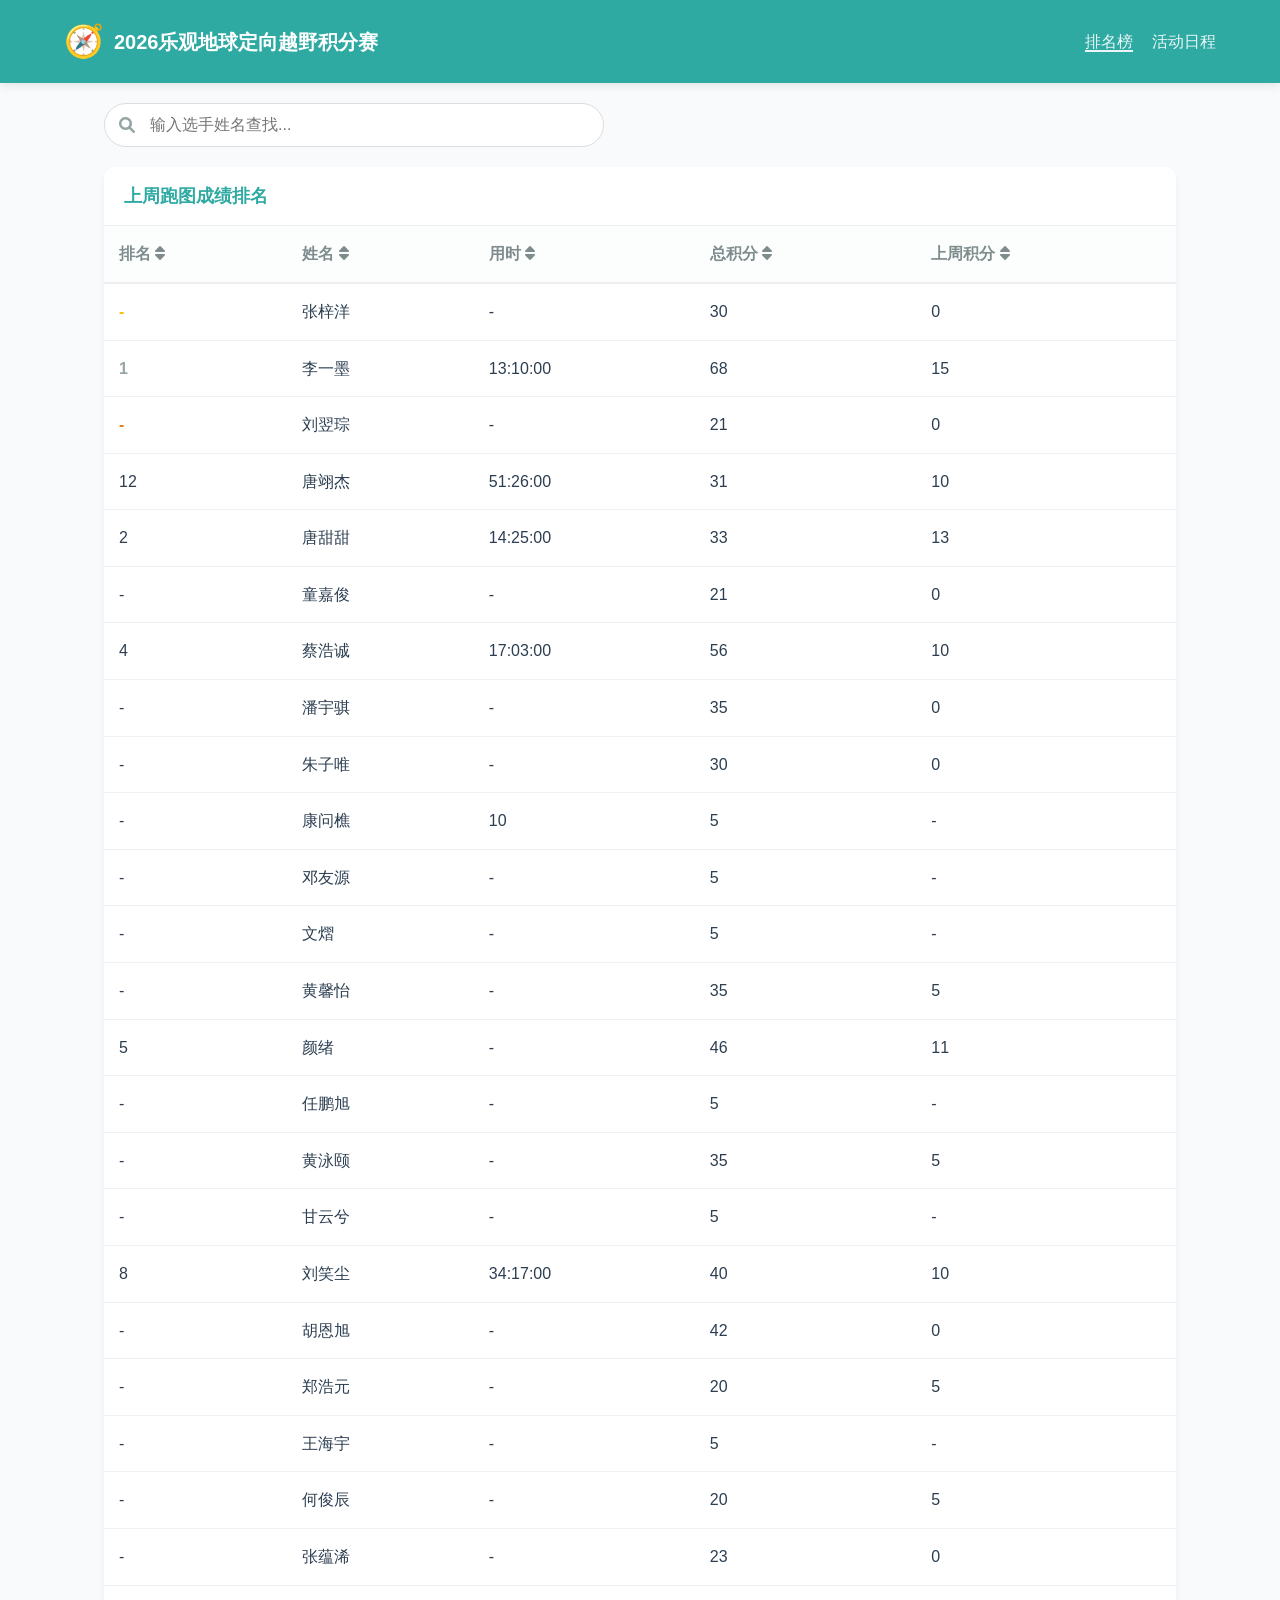
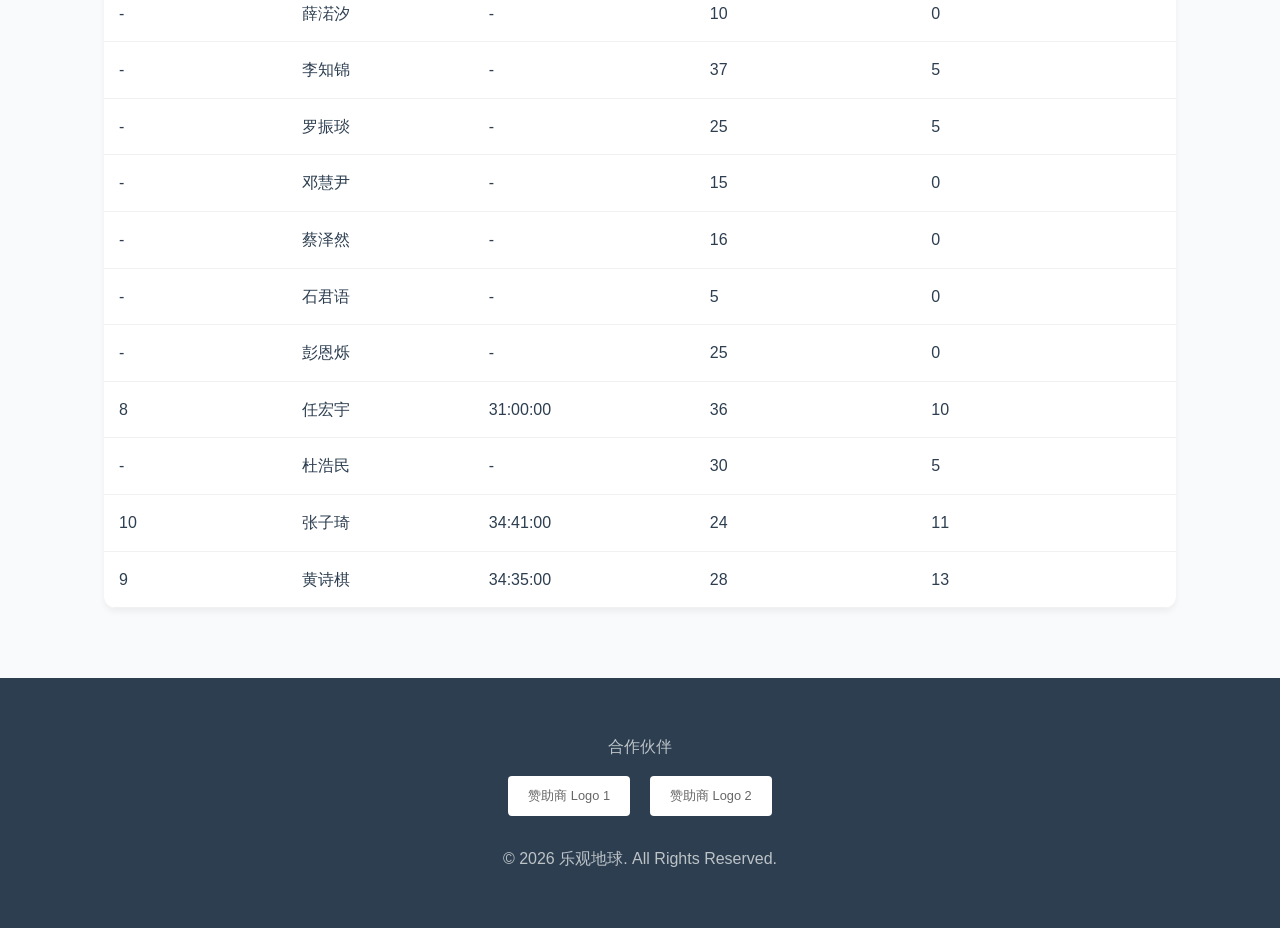
==== commit b0d53962: "Update index.html" ====
--- a/index.html
+++ b/index.html
@@ -57,8 +57,8 @@
                             <tr>
                                 <td>1</td>
                                 <td>李一墨</td>
-                                <td>22:17:06</td>
-                                <td>53</td>
+                                <td>13:10:00</td>
+                                <td>68</td>
                                 <td>15</td>
                             </tr>
                             <tr>
@@ -69,221 +69,221 @@
                                 <td>0</td>
                             </tr>
                             <tr>
-                                <td>-</td>
+                                <td>12</td>
                                 <td>唐翊杰</td>
+                                <td>51:26:00</td>
+                                <td>31</td>
+                                <td>10</td>
+                            </tr>
+                            <tr>
+                                <td>2</td>
+                                <td>唐甜甜</td>
+                                <td>14:25:00</td>
+                                <td>33</td>
+                                <td>13</td>
+                            </tr>
+                            <tr>
+                                <td>-</td>
+                                <td>童嘉俊</td>
                                 <td>-</td>
                                 <td>21</td>
                                 <td>0</td>
                             </tr>
                             <tr>
-                                <td>14</td>
-                                <td>唐甜甜</td>
+                                <td>4</td>
+                                <td>蔡浩诚</td>
+                                <td>17:03:00</td>
+                                <td>56</td>
+                                <td>10</td>
+                            </tr>
+                            <tr>
+                                <td>-</td>
+                                <td>潘宇骐</td>
+                                <td>-</td>
+                                <td>35</td>
+                                <td>0</td>
+                            </tr>
+                            <tr>
+                                <td>-</td>
+                                <td>朱子唯</td>
+                                <td>-</td>
+                                <td>30</td>
+                                <td>0</td>
+                            </tr>
+                            <tr>
+                                <td>-</td>
+                                <td>康问樵</td>
+                                <td>10</td>
+                                <td>5</td>
+                                <td>-</td>
+                            </tr>
+                            <tr>
+                                <td>-</td>
+                                <td>邓友源</td>
+                                <td>-</td>
+                                <td>5</td>
+                                <td>-</td>
+                            </tr>
+                             <tr>
+                                <td>-</td>
+                                <td>文熠</td>
+                                <td>-</td>
+                                <td>5</td>
+                                <td>-</td>
+                            </tr>
+                             <tr>
+                                <td>-</td>
+                                <td>黄馨怡</td>
+                                <td>-</td>
+                                <td>35</td>
+                                <td>5</td>
+                            </tr>
+                             <tr>
+                                <td>5</td>
+                                <td>颜绪</td>
+                                <td>-</td>
+                                <td>46</td>
+                                <td>11</td>
+                            </tr>
+                             <tr>
+                                <td>-</td>
+                                <td>任鹏旭</td>
+                                <td>-</td>
+                                <td>5</td>
+                                <td>-</td>
+                            </tr>
+                             <tr>
+                                <td>-</td>
+                                <td>黄泳颐</td>
+                                <td>-</td>
+                                <td>35</td>
+                                <td>5</td>
+                            </tr>
+                             <tr>
+                                <td>-</td>
+                                <td>甘云兮</td>
+                                <td>-</td>
+                                <td>5</td>
+                                <td>-</td>
+                            </tr>
+                             <tr>
+                                <td>8</td>
+                                <td>刘笑尘</td>
+                                <td>34:17:00</td>
+                                <td>40</td>
+                                <td>10</td>
+                            </tr>
+                             <tr>
+                                <td>-</td>
+                                <td>胡恩旭</td>
+                                <td>-</td>
+                                <td>42</td>
+                                <td>0</td>
+                            </tr>
+                             <tr>
+                                <td>-</td>
+                                <td>郑浩元</td>
                                 <td>-</td>
                                 <td>20</td>
-                                <td>10</td>
-                            </tr>
-                            <tr>
-                                <td>-</td>
-                                <td>童嘉俊</td>
-                                <td>-</td>
-                                <td>21</td>
-                                <td>0</td>
-                            </tr>
-                            <tr>
-                                <td>6</td>
-                                <td>蔡浩诚</td>
-                                <td>34:23:00</td>
-                                <td>46</td>
-                                <td>10</td>
-                            </tr>
-                            <tr>
+                                <td>5</td>
+                            </tr>
+                             <tr>
+                                <td>-</td>
+                                <td>王海宇</td>
+                                <td>-</td>
+                                <td>5</td>
+                                <td>-</td>
+                            </tr>
+                             <tr>
+                                <td>-</td>
+                                <td>何俊辰</td>
+                                <td>-</td>
+                                <td>20</td>
+                                <td>5</td>
+                            </tr>
+                             <tr>
+                                <td>-</td>
+                                <td>张蕴浠</td>
+                                <td>-</td>
+                                <td>23</td>
+                                <td>0</td>
+                            </tr>
+                             <tr>
+                                <td>-</td>
+                                <td>薛渃汐</td>
+                                <td>-</td>
+                                <td>10</td>
+                                <td>0</td>
+                            </tr>
+                             <tr>
+                                <td>-</td>
+                                <td>李知锦</td>
+                                <td>-</td>
+                                <td>37</td>
+                                <td>5</td>
+                            </tr>
+                             <tr>
+                                <td>-</td>
+                                <td>罗振琰</td>
+                                <td>-</td>
+                                <td>25</td>
+                                <td>5</td>
+                            </tr>
+                             <tr>
+                                <td>-</td>
+                                <td>邓慧尹</td>
+                                <td>-</td>
+                                <td>15</td>
+                                <td>0</td>
+                            </tr>
+                             <tr>
+                                <td>-</td>
+                                <td>蔡泽然</td>
+                                <td>-</td>
+                                <td>16</td>
+                                <td>0</td>
+                            </tr>
+                             <tr>
+                                <td>-</td>
+                                <td>石君语</td>
+                                <td>-</td>
+                                <td>5</td>
+                                <td>0</td>
+                            </tr>
+                             <tr>
+                                <td>-</td>
+                                <td>彭恩烁</td>
+                                <td>-</td>
+                                <td>25</td>
+                                <td>0</td>
+                            </tr>
+                             <tr>
+                                <td>8</td>
+                                <td>任宏宇</td>
+                                <td>31:00:00</td>
+                                <td>36</td>
+                                <td>10</td>
+                            </tr>
+                             <tr>
+                                <td>-</td>
+                                <td>杜浩民</td>
+                                <td>-</td>
+                                <td>30</td>
+                                <td>5</td>
+                            </tr>
+                             <tr>
+                                <td>10</td>
+                                <td>张子琦</td>
+                                <td>34:41:00</td>
+                                <td>24</td>
+                                <td>11</td>
+                            </tr>
+                             <tr>
+                                <td>9</td>
+                                <td>黄诗棋</td>
+                                <td>34:35:00</td>
+                                <td>28</td>
                                 <td>13</td>
-                                <td>潘宇骐</td>
-                                <td>47:24:05</td>
-                                <td>35</td>
-                                <td>10</td>
-                            </tr>
-                            <tr>
-                                <td>14</td>
-                                <td>朱子唯</td>
-                                <td>-</td>
-                                <td>30</td>
-                                <td>10</td>
-                            </tr>
-                            <tr>
-                                <td>-</td>
-                                <td>康问樵</td>
-                                <td>-</td>
-                                <td>5</td>
-                                <td>-</td>
-                            </tr>
-                            <tr>
-                                <td>-</td>
-                                <td>邓友源</td>
-                                <td>-</td>
-                                <td>5</td>
-                                <td>-</td>
-                            </tr>
-                             <tr>
-                                <td>-</td>
-                                <td>文熠</td>
-                                <td>-</td>
-                                <td>5</td>
-                                <td>-</td>
-                            </tr>
-                             <tr>
-                                <td>14</td>
-                                <td>黄馨怡</td>
-                                <td>-</td>
-                                <td>30</td>
-                                <td>10</td>
-                            </tr>
-                             <tr>
-                                <td>14</td>
-                                <td>颜绪</td>
-                                <td>-</td>
-                                <td>35</td>
-                                <td>10</td>
-                            </tr>
-                             <tr>
-                                <td>-</td>
-                                <td>任鹏旭</td>
-                                <td>-</td>
-                                <td>5</td>
-                                <td>-</td>
-                            </tr>
-                             <tr>
-                                <td>14</td>
-                                <td>黄泳颐</td>
-                                <td>-</td>
-                                <td>30</td>
-                                <td>10</td>
-                            </tr>
-                             <tr>
-                                <td>-</td>
-                                <td>甘云兮</td>
-                                <td>-</td>
-                                <td>5</td>
-                                <td>-</td>
-                            </tr>
-                             <tr>
-                                <td>12</td>
-                                <td>刘笑尘</td>
-                                <td>45:39:09</td>
-                                <td>30</td>
-                                <td>10</td>
-                            </tr>
-                             <tr>
-                                <td>10</td>
-                                <td>胡恩旭</td>
-                                <td>39:27:00</td>
-                                <td>42</td>
-                                <td>11</td>
-                            </tr>
-                             <tr>
-                                <td>5</td>
-                                <td>郑浩元</td>
-                                <td>32:05:00</td>
-                                <td>20</td>
-                                <td>10</td>
-                            </tr>
-                             <tr>
-                                <td>-</td>
-                                <td>王海宇</td>
-                                <td>-</td>
-                                <td>5</td>
-                                <td>-</td>
-                            </tr>
-                             <tr>
-                                <td>15</td>
-                                <td>何俊辰</td>
-                                <td>-</td>
-                                <td>15</td>
-                                <td>5</td>
-                            </tr>
-                             <tr>
-                                <td>-</td>
-                                <td>张蕴浠</td>
-                                <td>-</td>
-                                <td>23</td>
-                                <td>0</td>
-                            </tr>
-                             <tr>
-                                <td>-</td>
-                                <td>薛渃汐</td>
-                                <td>-</td>
-                                <td>10</td>
-                                <td>0</td>
-                            </tr>
-                             <tr>
-                                <td>4</td>
-                                <td>李知锦</td>
-                                <td>30:58:07</td>
-                                <td>32</td>
-                                <td>11</td>
-                            </tr>
-                             <tr>
-                                <td>-</td>
-                                <td>罗振琰</td>
-                                <td>-</td>
-                                <td>20</td>
-                                <td>0</td>
-                            </tr>
-                             <tr>
-                                <td>8</td>
-                                <td>邓慧尹</td>
-                                <td>37:58:08</td>
-                                <td>15</td>
-                                <td>10</td>
-                            </tr>
-                             <tr>
-                                <td>-</td>
-                                <td>蔡泽然</td>
-                                <td>-</td>
-                                <td>16</td>
-                                <td>0</td>
-                            </tr>
-                             <tr>
-                                <td>-</td>
-                                <td>石君语</td>
-                                <td>-</td>
-                                <td>5</td>
-                                <td>0</td>
-                            </tr>
-                             <tr>
-                                <td>11</td>
-                                <td>彭恩烁</td>
-                                <td>40:05:04</td>
-                                <td>25</td>
-                                <td>10</td>
-                            </tr>
-                             <tr>
-                                <td>9</td>
-                                <td>任宏宇</td>
-                                <td>38:00:00</td>
-                                <td>26</td>
-                                <td>13</td>
-                            </tr>
-                             <tr>
-                                <td>6</td>
-                                <td>杜浩民</td>
-                                <td>34:23:00</td>
-                                <td>25</td>
-                                <td>10</td>
-                            </tr>
-                             <tr>
-                                <td>3</td>
-                                <td>张子琦</td>
-                                <td>28:48:01</td>
-                                <td>13</td>
-                                <td>13</td>
-                            </tr>
-                             <tr>
-                                <td>2</td>
-                                <td>黄诗棋</td>
-                                <td>28:37:08</td>
-                                <td>15</td>
-                                <td>15</td>
                             </tr>
                         </tbody>
                     </table>
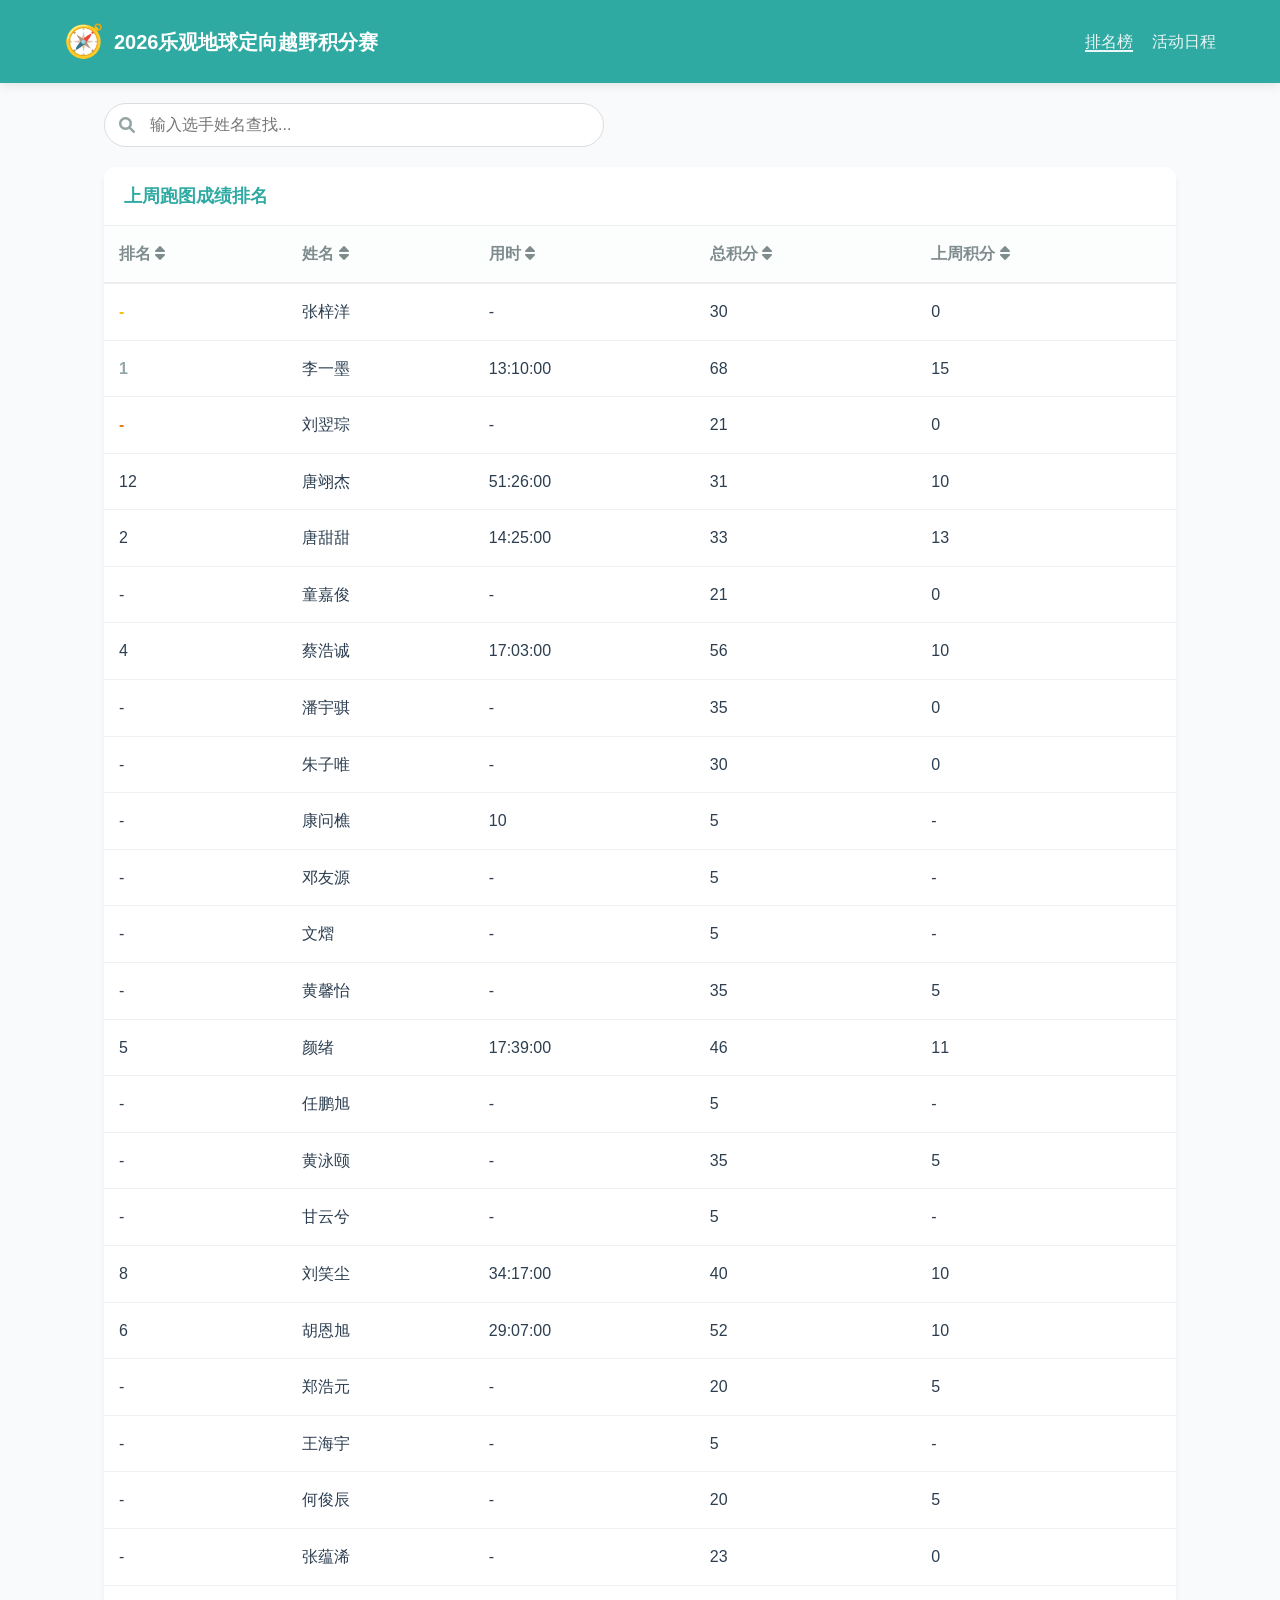
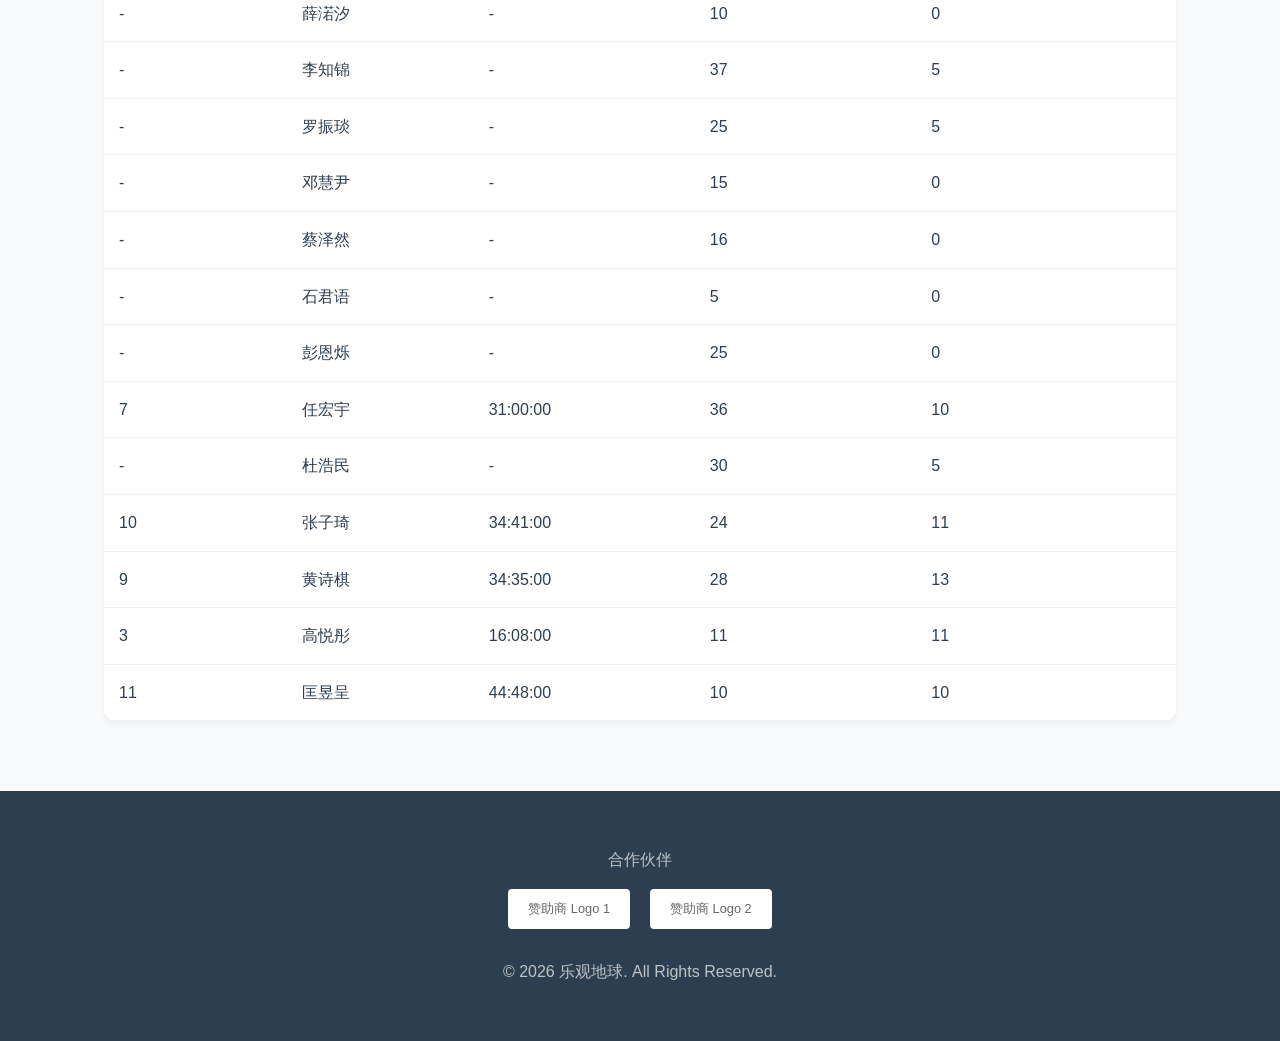
==== commit a1ce4508: "Update index.html" ====
--- a/index.html
+++ b/index.html
@@ -141,7 +141,7 @@
                              <tr>
                                 <td>5</td>
                                 <td>颜绪</td>
-                                <td>-</td>
+                                <td>17:39:00</td>
                                 <td>46</td>
                                 <td>11</td>
                             </tr>
@@ -174,11 +174,11 @@
                                 <td>10</td>
                             </tr>
                              <tr>
-                                <td>-</td>
+                                <td>6</td>
                                 <td>胡恩旭</td>
-                                <td>-</td>
-                                <td>42</td>
-                                <td>0</td>
+                                <td>29:07:00</td>
+                                <td>52</td>
+                                <td>10</td>
                             </tr>
                              <tr>
                                 <td>-</td>
@@ -258,7 +258,7 @@
                                 <td>0</td>
                             </tr>
                              <tr>
-                                <td>8</td>
+                                <td>7</td>
                                 <td>任宏宇</td>
                                 <td>31:00:00</td>
                                 <td>36</td>
@@ -284,6 +284,20 @@
                                 <td>34:35:00</td>
                                 <td>28</td>
                                 <td>13</td>
+                            </tr>
+                             <tr>
+                                <td>3</td>
+                                <td>高悦彤</td>
+                                <td>16:08:00</td>
+                                <td>11</td>
+                                <td>11</td>
+                            </tr>
+                             <tr>
+                                <td>11</td>
+                                <td>匡昱呈</td>
+                                <td>44:48:00</td>
+                                <td>10</td>
+                                <td>10</td>
                             </tr>
                         </tbody>
                     </table>
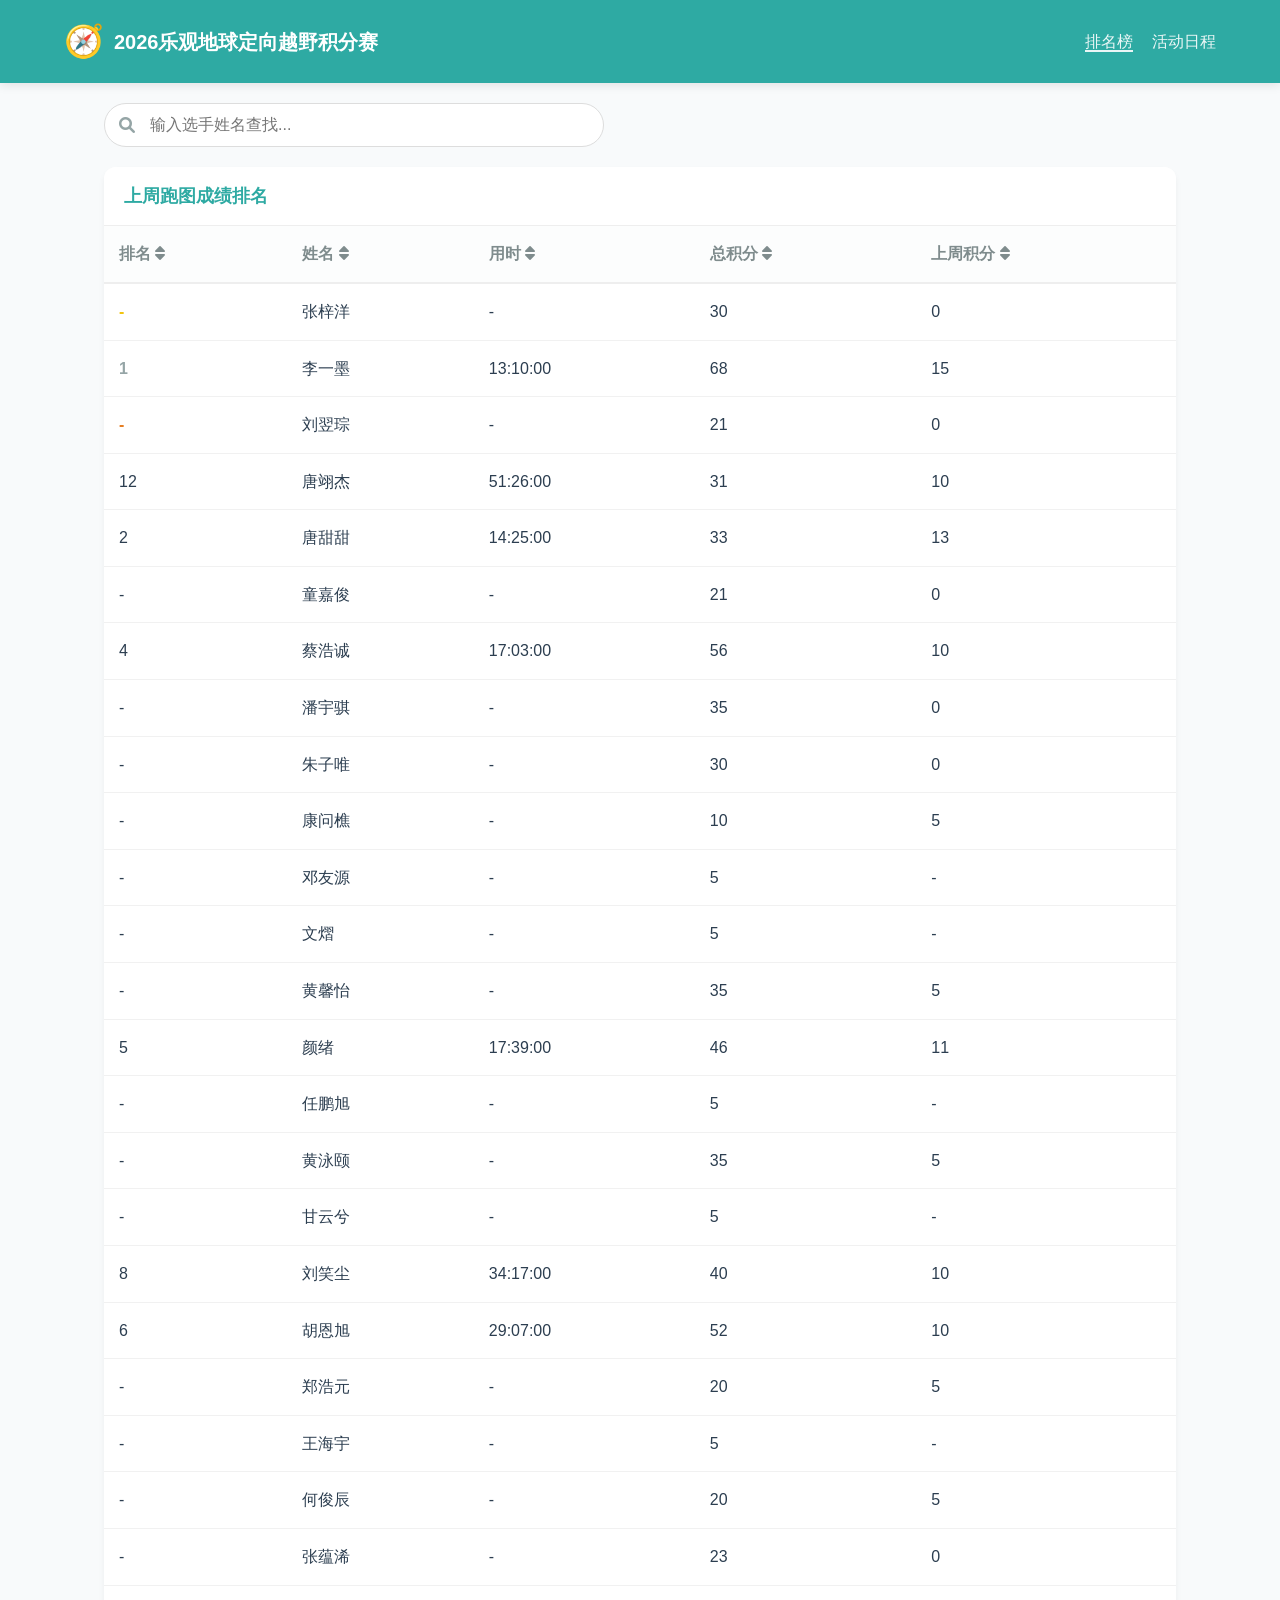
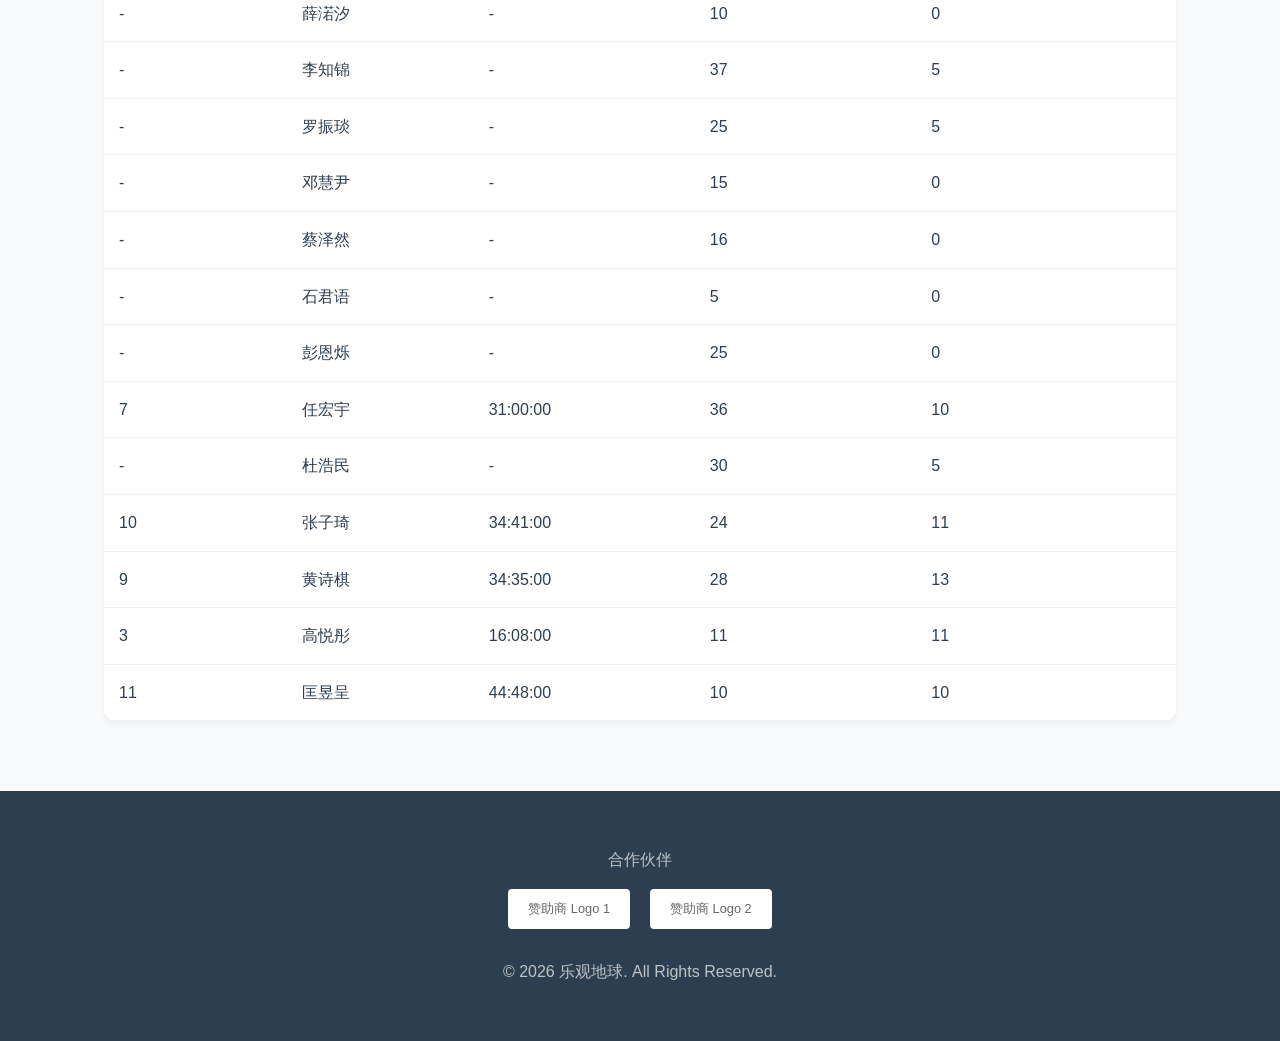
==== commit f943662e: "Update index.html" ====
--- a/index.html
+++ b/index.html
@@ -113,9 +113,9 @@
                             <tr>
                                 <td>-</td>
                                 <td>康问樵</td>
-                                <td>10</td>
-                                <td>5</td>
-                                <td>-</td>
+                                <td>-</td>
+                                <td>10</td>
+                                <td>5</td>
                             </tr>
                             <tr>
                                 <td>-</td>
